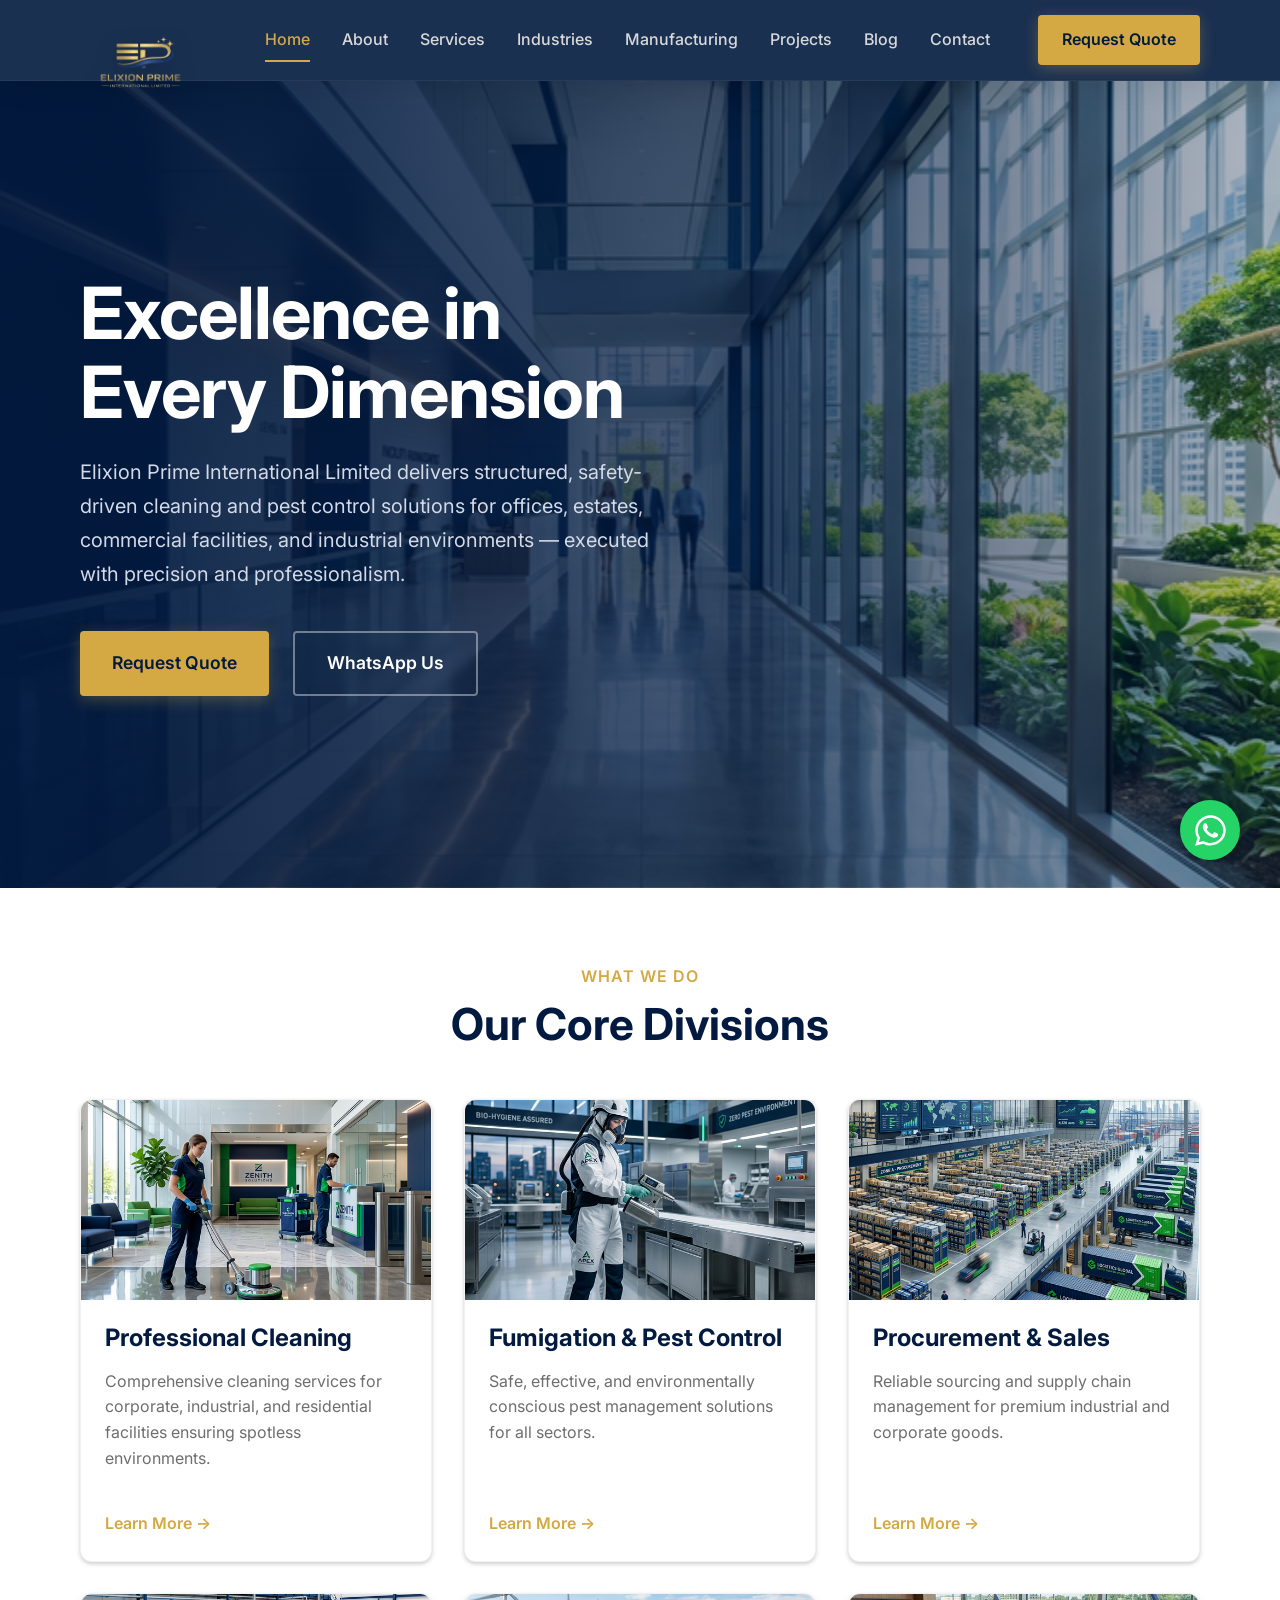
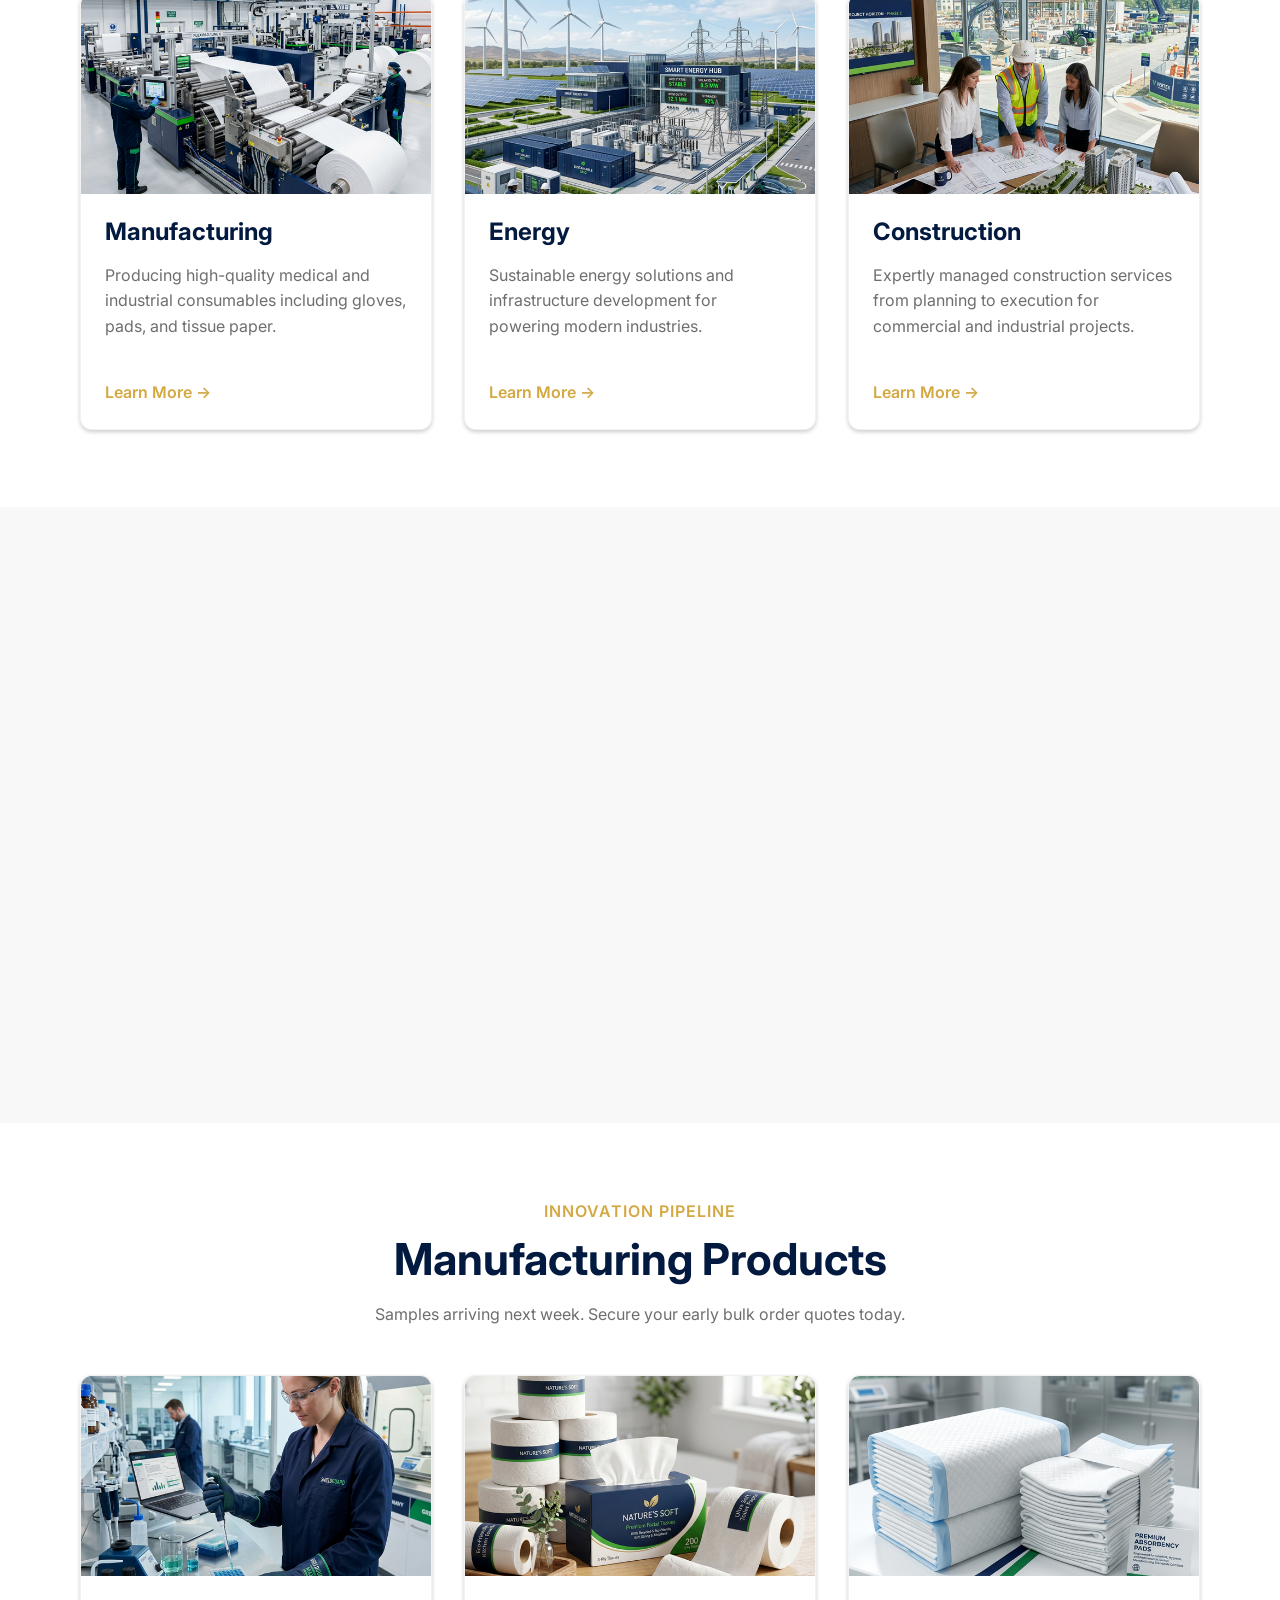
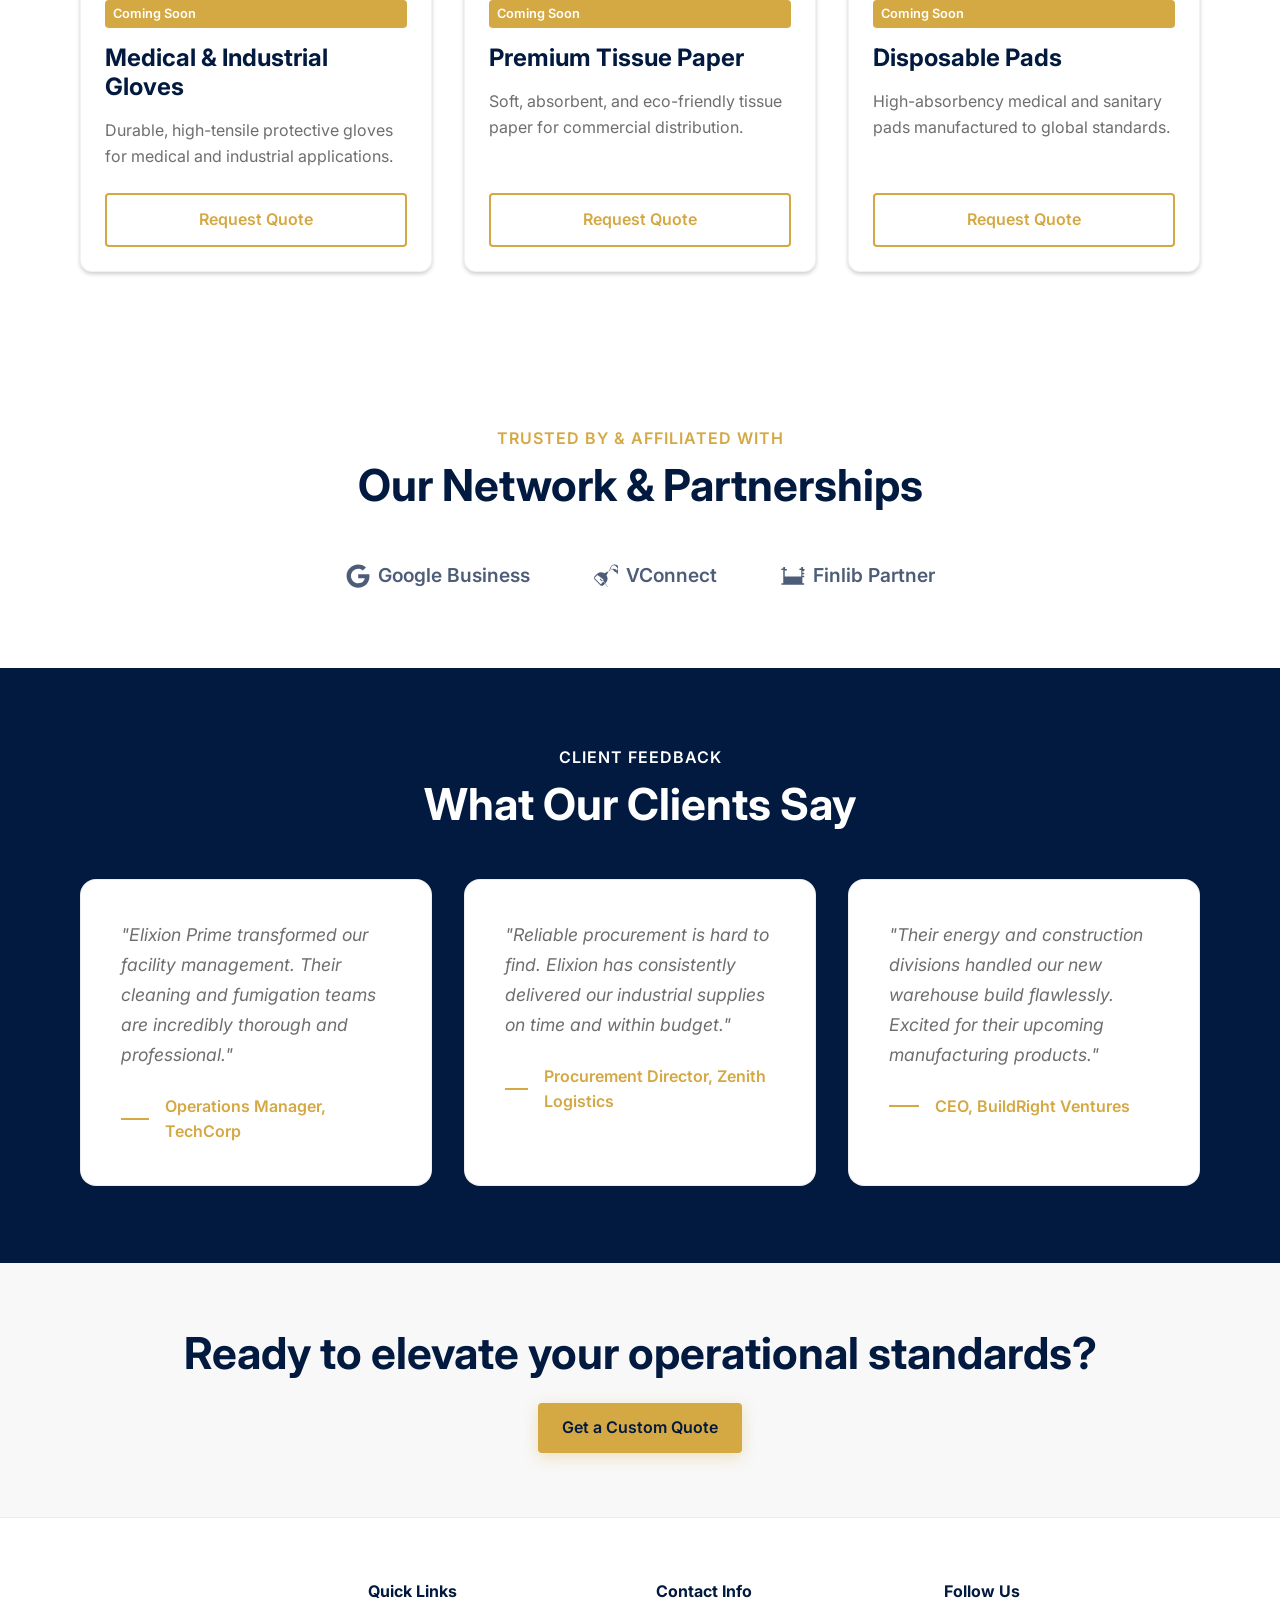
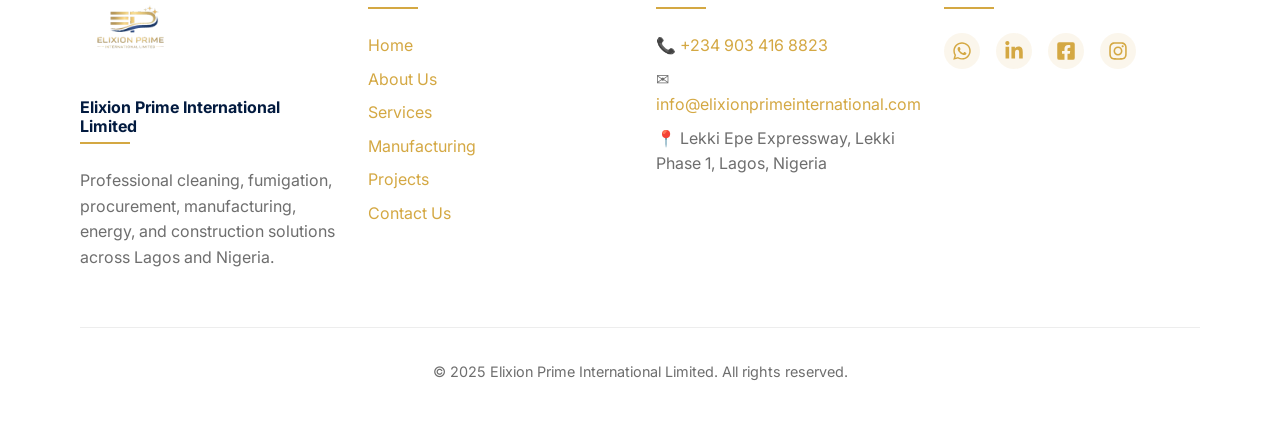
==== index.html @ bcce1fc8 "Add files via upload" ====
<!DOCTYPE html>
<html lang="en">

<head>
  <meta charset="UTF-8">
  <meta name="viewport" content="width=device-width, initial-scale=1.0">
  <title>Elixion Prime International | Cleaning, Procurement & Manufacturing</title>

  <meta name="description"
    content="Elixion Prime provides professional cleaning services, fumigation, procurement, and manufacturing of consumables in Nigeria.">
  <link rel="canonical" href="https://www.elixionprimeinternational.com/">
  <meta property="og:title" content="Elixion Prime International | Cleaning, Procurement & Manufacturing">
  <meta property="og:description"
    content="Elixion Prime provides professional cleaning services, fumigation, procurement, and manufacturing of consumables in Nigeria.">
  <meta property="og:url" content="https://www.elixionprimeinternational.com/">
  <meta property="og:type" content="website">
  <meta property="og:image" content="https://www.elixionprimeinternational.com/logo.png">
  <meta name="twitter:card" content="summary_large_image">
  <meta name="twitter:title" content="Elixion Prime International | Cleaning, Procurement & Manufacturing">
  <meta name="twitter:description"
    content="Elixion Prime provides professional cleaning services, fumigation, procurement, and manufacturing of consumables in Nigeria.">
  <meta name="twitter:image" content="https://www.elixionprimeinternational.com/logo.png">

  <!-- Favicons -->
  <link rel="icon" type="image/png" href="logo.png">
  <link rel="manifest" href="site.webmanifest">

  <!-- Schema Injection -->
  <script src="schema.js" defer></script>

  <link rel="preconnect" href="https://fonts.googleapis.com">
  <link rel="preconnect" href="https://fonts.gstatic.com" crossorigin>
  <link href="https://fonts.googleapis.com/css2?family=Inter:wght@400;500;600;700;800&display=swap" rel="stylesheet">
  <link rel="stylesheet" href="styles.css">
  <link rel="stylesheet" href="components.css">
  
  <!-- Premium Homepage Overrides -->
  <style>
    .hero {
      position: relative;
      background-image: linear-gradient(to right, rgba(2, 26, 63, 0.95) 0%, rgba(2, 26, 63, 0.7) 60%, rgba(2, 26, 63, 0.3) 100%), url('hero-bg.png') !important;
      background-size: cover !important;
      background-position: center !important;
      padding: clamp(8rem, 15vw, 12rem) 0;
      color: var(--color-white) !important;
    }

    .hero-content {
      position: relative;
      z-index: 2;
      max-width: 750px;
    }

    .hero h1 {
      color: var(--color-white) !important;
      font-size: clamp(3rem, 6vw, 4.5rem);
      margin-bottom: 1.5rem;
      letter-spacing: -1px;
      line-height: 1.1;
      text-wrap: balance;
    }

    .hero p {
      font-size: 1.25rem;
      margin-bottom: 2.5rem;
      color: #D3D9E6 !important;
      max-width: 600px;
      line-height: 1.7;
    }

    .hero-btns {
      display: flex;
      gap: 1.5rem;
      flex-wrap: wrap;
    }

    .hero-btns .btn {
      padding: 1rem 2rem;
      font-size: 1.1rem;
    }

    .features-list {
      display: grid;
      grid-template-columns: repeat(auto-fit, minmax(240px, 1fr));
      gap: 2rem;
    }

    .feature-item {
      background: var(--color-white);
      padding: 2.5rem 2rem;
      border-radius: 12px;
      box-shadow: 0 10px 30px rgba(2, 26, 63, 0.05);
      text-align: left;
      position: relative;
      overflow: hidden;
      border: 1px solid rgba(212, 168, 67, 0.1);
      transition: all 0.4s ease;
    }

    .feature-item::before {
      content: '';
      position: absolute;
      top: 0;
      left: 0;
      width: 4px;
      height: 100%;
      background: var(--color-gold);
      transform: scaleY(0);
      transform-origin: bottom;
      transition: transform 0.4s ease;
    }

    .feature-item:hover::before {
      transform: scaleY(1);
      transform-origin: top;
    }

    .feature-icon {
      display: inline-flex;
      align-items: center;
      justify-content: center;
      width: 64px;
      height: 64px;
      border-radius: 16px;
      background: rgba(212, 168, 67, 0.1);
      font-size: 1.75rem;
      color: var(--color-gold);
      margin-bottom: 1.5rem;
    }

    .feature-item h3 {
      font-size: 1.25rem;
      margin-bottom: 0.75rem;
      color: var(--color-primary);
    }
    
    .feature-item p {
      font-size: 0.95rem;
      margin-bottom: 0;
    }

    .testimonials {
      background-color: var(--color-primary) !important;
      color: var(--color-white) !important;
      position: relative;
    }

    .testimonials .section-subtitle,
    .testimonials h2 {
      color: var(--color-white) !important;
    }

    .testimonial-card {
      background: rgba(255, 255, 255, 0.03) !important;
      backdrop-filter: blur(10px);
      padding: 2.5rem;
      border-radius: 16px;
      border: 1px solid rgba(255, 255, 255, 0.08) !important;
      transition: transform 0.4s ease, box-shadow 0.4s ease;
    }

    .testimonial-card:hover {
      transform: translateY(-5px);
      box-shadow: 0 15px 30px rgba(0, 0, 0, 0.2);
      border-color: rgba(212, 168, 67, 0.3) !important;
    }

    .testimonial-text {
      font-size: 1.1rem;
      line-height: 1.7;
      font-style: italic;
      margin-bottom: 1.5rem;
      color: #E0E0E0 !important;
      position: relative;
    }

    .testimonial-author {
      font-weight: 600;
      color: var(--color-gold) !important;
      display: flex;
      align-items: center;
      gap: 1rem;
    }
    
    .testimonial-author::before {
      content: '';
      display: block;
      width: 30px;
      height: 2px;
      background: var(--color-gold);
    }
  </style>
</head>

<body>

  <!-- Header -->
  <header class="header">
    <div class="container nav-container" style="position: relative;">
      <a href="index.html" class="logo"><img src="logo.png" alt="Elixion Prime logo"></a>
      <nav aria-label="Main Navigation">
        
        <ul class="nav-menu">
          <li><a href="index.html" class="nav-link active">Home</a></li>
          <li><a href="about.html" class="nav-link">About</a></li>
          <li class="dropdown">
            <a href="services.html" class="nav-link">Services</a>
            <div class="dropdown-content">
              <a href="cleaning.html">Professional Cleaning</a>
              <a href="fumigation.html">Fumigation & Pest Control</a>
              <a href="services.html">Procurement</a>
              <a href="manufacturing.html">Manufacturing</a>
              <a href="energy.html">Energy</a>
              <a href="construction.html">Construction</a>
            </div>
          </li>
          <li><a href="industries.html" class="nav-link">Industries</a></li>
          <li><a href="manufacturing.html" class="nav-link">Manufacturing</a></li>
          <li><a href="projects.html" class="nav-link">Projects</a></li>
          <li><a href="blog.html" class="nav-link">Blog</a></li>
          <li><a href="contact.html" class="nav-link">Contact</a></li>
          <li><a href="#" onclick="window.open(window.buildWaLink('Hello Elixion Prime, I’d like to request a quote. Service: [Cleaning/Fumigation/Procurement/Manufacturing/Energy/Construction]. Location: [ ].'), '_blank'); return false;" class="btn btn-primary" style="margin-left: 1rem;">Request Quote</a></li>
        </ul>
      </nav>
      <button class="hamburger" aria-expanded="false" aria-label="Toggle navigation">
        &#9776;
      </button>
    </div>
  </header>

  <!-- Hero Section -->
  <section class="hero">
    <div class="container">
      <div class="hero-content">
        <h1>Excellence in Every Dimension</h1>
        <p>Elixion Prime International Limited delivers structured,
          safety-driven cleaning and pest control solutions for offices,
          estates, commercial facilities, and industrial environments — executed with precision and professionalism.
        </p>
        <div class="hero-btns">
          <a href="#"
            onclick="window.open(window.buildWaLink('Hello Elixion Prime, I’d like to request a quote. Service: [Cleaning/Fumigation/Procurement/Manufacturing/Energy/Construction]. Location: [ ].'), '_blank'); return false;"
            class="btn btn-primary">Request Quote</a>
          <a href="https://wa.me/2349034168823" class="btn btn-secondary" target="_blank" rel="noopener">WhatsApp Us</a>
        </div>
      </div>
    </div>
  </section>

  <!-- Our Divisions -->
  <section class="section">
    <div class="container">
      <div class="section-header">
        <span class="section-subtitle">What We Do</span>
        <h2>Our Core Divisions</h2>
      </div>
      <div class="card-grid">
        <a href="cleaning.html" class="card">
          <img src="cleaning-service.png" alt="Cleaning Services" class="card-img" loading="lazy" decoding="async">
          <div class="card-body">
            <h3 class="card-title">Professional Cleaning</h3>
            <p class="card-text">Comprehensive cleaning services for corporate, industrial, and residential facilities
              ensuring spotless environments.</p>
          <span style="display:inline-block; margin-top: 1rem; color: var(--color-gold); font-weight: 600;">Learn More &rarr;</span>
          </div>
        </a>
        <a href="fumigation.html" class="card">
          <img src="fumigation-service.png" alt="Fumigation" class="card-img" loading="lazy" decoding="async">
          <div class="card-body">
            <h3 class="card-title">Fumigation & Pest Control</h3>
            <p class="card-text">Safe, effective, and environmentally conscious pest management solutions for all
              sectors.</p>
          <span style="display:inline-block; margin-top: 1rem; color: var(--color-gold); font-weight: 600;">Learn More &rarr;</span>
          </div>
        </a>
        <a href="services.html" class="card">
          <img src="procurement-service.png" alt="Procurement" class="card-img" loading="lazy" decoding="async">
          <div class="card-body">
            <h3 class="card-title">Procurement & Sales</h3>
            <p class="card-text">Reliable sourcing and supply chain management for premium industrial and corporate
              goods.</p>
          <span style="display:inline-block; margin-top: 1rem; color: var(--color-gold); font-weight: 600;">Learn More &rarr;</span>
          </div>
        </a>
        <a href="manufacturing.html" class="card">
          <img src="manufacturing-service.png" alt="Manufacturing" class="card-img" loading="lazy" decoding="async">
          <div class="card-body">
            <h3 class="card-title">Manufacturing</h3>
            <p class="card-text">Producing high-quality medical and industrial consumables including gloves, pads, and
              tissue paper.</p>
          <span style="display:inline-block; margin-top: 1rem; color: var(--color-gold); font-weight: 600;">Learn More &rarr;</span>
          </div>
        </a>
        <a href="services.html" class="card">
          <img src="energy-service.png" alt="Energy" class="card-img" loading="lazy" decoding="async">
          <div class="card-body">
            <h3 class="card-title">Energy</h3>
            <p class="card-text">Sustainable energy solutions and infrastructure development for powering modern
              industries.</p>
          <span style="display:inline-block; margin-top: 1rem; color: var(--color-gold); font-weight: 600;">Learn More &rarr;</span>
          </div>
        </a>
        <a href="services.html" class="card">
          <img src="construction-service.png" alt="Construction" class="card-img" loading="lazy" decoding="async">
          <div class="card-body">
            <h3 class="card-title">Construction</h3>
            <p class="card-text">Expertly managed construction services from planning to execution for commercial and
              industrial projects.</p>
          <span style="display:inline-block; margin-top: 1rem; color: var(--color-gold); font-weight: 600;">Learn More &rarr;</span>
          </div>
        </a>
      </div>
    </div>
  </section>

  <!-- Why Choose Us -->
  <section class="section" style="background-color: var(--color-off-white);">
    <div class="container">
      <div class="section-header">
        <span class="section-subtitle">The Elixion Advantage</span>
        <h2>Why Choose Us</h2>
      </div>
      <div class="features-list">
        <div class="feature-item">
          <div class="feature-icon">★</div>
          <h3>Uncompromising Quality</h3>
          <p>We adhere to strict international standards across all our services and products.</p>
        </div>
        <div class="feature-item">
          <div class="feature-icon">🛡️</div>
          <h3>Safety First</h3>
          <p>Comprehensive safety protocols for our staff, clients, and the environment.</p>
        </div>
        <div class="feature-item">
          <div class="feature-icon">👨‍🔧</div>
          <h3>Trained Professionals</h3>
          <p>Our team consists of certified experts dedicated to delivering exceptional results.</p>
        </div>
        <div class="feature-item">
          <div class="feature-icon">⏱️</div>
          <h3>Timely Delivery</h3>
          <p>We respect your time. Punctuality is built into our operational DNA.</p>
        </div>
      </div>
    </div>
  </section>

  <!-- Featured Manufacturing Products -->
  <section class="section">
    <div class="container">
      <div class="section-header">
        <span class="section-subtitle">Innovation Pipeline</span>
        <h2>Manufacturing Products</h2>
        <p style="color: var(--color-text-light);">Samples arriving next week. Secure your early bulk order quotes
          today.</p>
      </div>
      <div class="card-grid">
        <div class="card">
          <img src="industrial-gloves.png" alt="Industrial Gloves" class="card-img" loading="lazy" decoding="async">
          <div class="card-body">
            <span class="badge">Coming Soon</span>
            <h3 class="card-title">Medical & Industrial Gloves</h3>
            <p class="card-text">Durable, high-tensile protective gloves for medical and industrial applications.</p>
            <a href="#"
              onclick="window.open(window.buildWaLink('Hello Elixion Prime, I’d like to request a quote. Service: [Cleaning/Fumigation/Procurement/Manufacturing/Energy/Construction]. Location: [ ].'), '_blank'); return false;"
              class="btn btn-outline btn-block">Request Quote</a>
          </div>
        </div>
        <div class="card">
          <img src="tissue-paper.png" alt="Tissue Paper" class="card-img" loading="lazy" decoding="async">
          <div class="card-body">
            <span class="badge">Coming Soon</span>
            <h3 class="card-title">Premium Tissue Paper</h3>
            <p class="card-text">Soft, absorbent, and eco-friendly tissue paper for commercial distribution.</p>
            <a href="#"
              onclick="window.open(window.buildWaLink('Hello Elixion Prime, I’d like to request a quote. Service: [Cleaning/Fumigation/Procurement/Manufacturing/Energy/Construction]. Location: [ ].'), '_blank'); return false;"
              class="btn btn-outline btn-block">Request Quote</a>
          </div>
        </div>
        <div class="card">
          <img src="disposable-pads.png" alt="Disposable Pads" class="card-img" loading="lazy" decoding="async">
          <div class="card-body">
            <span class="badge">Coming Soon</span>
            <h3 class="card-title">Disposable Pads</h3>
            <p class="card-text">High-absorbency medical and sanitary pads manufactured to global standards.</p>
            <a href="#"
              onclick="window.open(window.buildWaLink('Hello Elixion Prime, I’d like to request a quote. Service: [Cleaning/Fumigation/Procurement/Manufacturing/Energy/Construction]. Location: [ ].'), '_blank'); return false;"
              class="btn btn-outline btn-block">Request Quote</a>
          </div>
        </div>
      </div>
    </div>
  </section>

  
  <!-- Trust Badges & Partnerships -->
  <section class="section">
    <div class="container text-center" style="text-align: center;">
      <span class="section-subtitle">Trusted By & Affiliated With</span>
      <h2 style="margin-bottom: 3rem;">Our Network & Partnerships</h2>
      <div style="display: flex; justify-content: center; gap: 4rem; flex-wrap: wrap; align-items: center; opacity: 0.7;">
        <div style="text-align: center; font-weight: 600; font-size: 1.2rem; color: var(--color-navy); display: flex; align-items: center; gap: 0.5rem;">
            <svg width="24" height="24" fill="currentColor" viewBox="0 0 488 512"><path d="M488 261.8C488 403.3 391.1 504 248 504 110.8 504 0 393.2 0 256S110.8 8 248 8c66.8 0 123 24.5 166.3 64.9l-67.5 64.9C258.5 52.6 94.3 116.6 94.3 256c0 86.5 69.1 156.6 153.7 156.6 98.2 0 135-70.4 140.8-106.9H248v-85.3h236.1c2.3 12.7 3.9 24.9 3.9 41.4z"/></svg> Google Business
        </div>
        <div style="text-align: center; font-weight: 600; font-size: 1.2rem; color: var(--color-navy); display: flex; align-items: center; gap: 0.5rem;">
            <svg width="24" height="24" fill="currentColor" viewBox="0 0 576 512"><path d="M549.6 128.9c-20.3-39.7-65.7-56-107.5-38.6L419.6 99.1c-15.3-25.2-13.6-59.5 7.8-82.5 24.5-26.4 66.8-26.9 92-.8L553 50c26 26.6 25 69.4-3.4 94.8-13.7 12.2-14.8 33.4-2.5 47s33.4 14.8 47 2.5c46-41 47.7-110.8 5.7-153.8L566.2 6.8C525.6-32.5 457.5-31.7 418 9.3c-28.7 29.8-37.1 72.1-22.3 108.9L249.2 192.6c-48.4-37.3-118-36-164.8 3.3L15.6 265c-20.8 21-20.8 55 0 76l135.2 135.2c21 20.8 55 20.8 76 0L295.6 409c39.3-46.8 40.6-116.4 3.3-164.8l74.4-146.5c41.8-17.4 87.2-1.1 107.5 38.6 12.8 25.1 43.1 35.1 68.2 22.3s35.1-43.1 22.3-68.2.1-1.5-1.7-1.5zM226.4 390.6l-57.6 57.6c-4.2 4.2-11 4.2-15.2 0l-135.2-135.2c-4.2-4.2-4.2-11 0-15.2l57.6-57.6c4-4.1 10.6-4.4 14.9-.8l134.7 101.4c4.3 3.2 4.8 9.6 1 13.4l-11.2 11.2c-4.2 4.2-11 4.2-15.2 0L158.4 323.5c-4.2-4.2-11-4.2-15.2 0s-4.2 11 0 15.2l41.9 41.9c4.2 4.2 11 4.2 15.2 0l11.2-11.2c3.8-3.8 10-3.3 13.4 1l101.4 134.7c3.7 4.3 3.3 10.9-.9 14.9z"/></svg> VConnect
        </div>
        <div style="text-align: center; font-weight: 600; font-size: 1.2rem; color: var(--color-navy); display: flex; align-items: center; gap: 0.5rem;">
             <svg width="24" height="24" fill="currentColor" viewBox="0 0 512 512"><path d="M496 128v16a8 8 0 0 1-8 8h-32v32h32a8 8 0 0 1 8 8v16a8 8 0 0 1-8 8h-32v32h32a8 8 0 0 1 8 8v16a8 8 0 0 1-8 8h-32v128h32a8 8 0 0 1 8 8v16a8 8 0 0 1-8 8H16a8 8 0 0 1-8-8v-16a8 8 0 0 1 8-8h32V128H16a8 8 0 0 1-8-8v-16a8 8 0 0 1 8-8h32V64h32a8 8 0 0 1 8 8v32h32a8 8 0 0 1 8 8v16a8 8 0 0 1-8 8H80v128h352V128h-32a8 8 0 0 1-8-8v-16a8 8 0 0 1 8-8h32V64h32a8 8 0 0 1 8 8v32h32a8 8 0 0 1 8 8z"/></svg> Finlib Partner
        </div>
      </div>
    </div>
  </section>

  <!-- Testimonials -->
  <section class="section testimonials">
    <div class="container">
      <div class="section-header">
        <span class="section-subtitle">Client Feedback</span>
        <h2>What Our Clients Say</h2>
      </div>
      <div class="card-grid">
        <div class="testimonial-card premium-animate-up premium-delay-1">
          <p class="testimonial-text">"Elixion Prime transformed our facility management. Their cleaning and fumigation
            teams are incredibly thorough and professional."</p>
          <div class="testimonial-author">Operations Manager, TechCorp</div>
        </div>
        <div class="testimonial-card premium-animate-up premium-delay-2">
          <p class="testimonial-text">"Reliable procurement is hard to find. Elixion has consistently delivered our
            industrial supplies on time and within budget."</p>
          <div class="testimonial-author">Procurement Director, Zenith Logistics</div>
        </div>
        <div class="testimonial-card premium-animate-up premium-delay-3">
          <p class="testimonial-text">"Their energy and construction divisions handled our new warehouse build
            flawlessly. Excited for their upcoming manufacturing products."</p>
          <div class="testimonial-author">CEO, BuildRight Ventures</div>
        </div>
      </div>
    </div>
  </section>

  <!-- Final CTA -->
  <section class="cta-banner" style="background-color: var(--color-off-white) !important; color: var(--color-text-main) !important;">
    <div class="container">
      <h2 style="color: var(--color-navy) !important;">Ready to elevate your operational standards?</h2>
      <a href="#"
        onclick="window.open(window.buildWaLink('Hello Elixion Prime, I’d like to request a quote. Service: [Cleaning/Fumigation/Procurement/Manufacturing/Energy/Construction]. Location: [ ].'), '_blank'); return false;"
        class="btn btn-primary">Get a Custom Quote</a>
    </div>
  </section>

  <!-- Footer -->
  <footer class="footer">
    <div class="container">
      <div class="footer-grid">
        <div class="footer-col">
          <a href="index.html" class="footer-logo"><img src="logo.png" alt="Elixion Prime logo"></a>
          <h4>Elixion Prime International Limited</h4>
          <p>Professional cleaning, fumigation, procurement, manufacturing, energy, and construction solutions across
            Lagos and Nigeria.</p>
        </div>
        <div class="footer-col">
          <h4>Quick Links</h4>
          <ul>
            <li><a href="index.html">Home</a></li>
            <li><a href="about.html">About Us</a></li>
            <li><a href="services.html">Services</a></li>
            <li><a href="manufacturing.html">Manufacturing</a></li>
            <li><a href="projects.html">Projects</a></li>
            <li><a href="contact.html">Contact Us</a></li>
          </ul>
        </div>
        <div class="footer-col">
          <h4>Contact Info</h4>
          <ul>
            <li>&#128222; <a href="tel:+2349034168823">+234 903 416 8823</a></li>
            <li>&#9993; <a href="mailto:info@elixionprimeinternational.com">info@elixionprimeinternational.com</a></li>
            <li>&#128205; Lekki Epe Expressway, Lekki Phase 1, Lagos, Nigeria</li>
          </ul>
        </div>
        <div class="footer-col">
          <h4>Follow Us</h4>
          <div style="display: flex; gap: 1rem; margin-top: 0.5rem; flex-wrap: wrap;">
            <a href="https://wa.me/2349034168823" target="_blank" rel="noopener" aria-label="WhatsApp" style="display:flex; align-items:center; justify-content:center; width:36px; height:36px; border-radius:50%; background:rgba(212,168,67,0.1); color:var(--color-gold); transition:all 0.3s ease;">
                <svg width="20" height="20" fill="currentColor" viewBox="0 0 448 512"><path d="M380.9 97.1C339 55.1 283.2 32 223.9 32c-122.4 0-222 99.6-222 222 0 39.1 10.2 77.3 29.6 111L0 480l117.7-30.9c32.4 17.7 68.9 27 106.1 27h.1c122.3 0 224.1-99.6 224.1-222 0-59.3-25.2-115-67.1-157.1zm-157 341.6c-33.2 0-65.7-8.9-94-25.7l-6.7-4-69.8 18.3L72 359.2l-4.4-7c-18.5-29.4-28.2-63.3-28.2-98.2 0-101.7 82.8-184.5 184.6-184.5 49.3 0 95.6 19.2 130.4 54.1 34.8 34.9 56.2 81.2 56.1 130.5 0 101.8-84.9 184.6-186.6 184.6zm101.2-138.2c-5.5-2.8-32.8-16.2-37.9-18-5.1-1.9-8.8-2.8-12.5 2.8-3.7 5.6-14.3 18-17.6 21.8-3.2 3.7-6.5 4.2-12 1.4-32.6-16.3-54-29.1-75.5-66-5.7-9.8 5.7-9.1 16.3-30.3 1.8-3.7.9-6.9-.5-9.7-1.4-2.8-12.5-30.1-17.1-41.2-4.5-10.8-9.1-9.3-12.5-9.5-3.2-.2-6.9-.2-10.6-.2-3.7 0-9.7 1.4-14.8 6.9-5.1 5.6-19.4 19-19.4 46.3 0 27.3 19.9 53.7 22.6 57.4 2.8 3.7 39.1 59.7 94.8 83.8 35.2 15.2 49 16.5 66.6 13.9 10.7-1.6 32.8-13.4 37.4-26.4 4.6-13 4.6-24.1 3.2-26.4-1.3-2.5-5-3.9-10.5-6.6z"/></svg>
            </a>
            <a href="https://linkedin.com/company/elixionprime" target="_blank" rel="noopener" aria-label="LinkedIn" style="display:flex; align-items:center; justify-content:center; width:36px; height:36px; border-radius:50%; background:rgba(212,168,67,0.1); color:var(--color-gold); transition:all 0.3s ease;">
                <svg width="20" height="20" fill="currentColor" viewBox="0 0 448 512"><path d="M100.28 448H7.4V148.9h92.88zM53.79 108.1C24.09 108.1 0 83.5 0 53.8a53.79 53.79 0 0 1 107.58 0c0 29.7-24.1 54.3-53.79 54.3zM447.9 448h-92.68V302.4c0-34.7-.7-79.2-48.29-79.2-48.29 0-55.69 37.7-55.69 76.7V448h-92.78V148.9h89.08v40.8h1.3c12.4-23.5 42.69-48.3 87.88-48.3 94 0 111.28 61.9 111.28 142.3V448z"/></svg>
            </a>
            <a href="https://facebook.com/elixionprime" target="_blank" rel="noopener" aria-label="Facebook" style="display:flex; align-items:center; justify-content:center; width:36px; height:36px; border-radius:50%; background:rgba(212,168,67,0.1); color:var(--color-gold); transition:all 0.3s ease;">
                <svg width="20" height="20" fill="currentColor" viewBox="0 0 448 512"><path d="M400 32H48A48 48 0 0 0 0 80v352a48 48 0 0 0 48 48h137.25V327.69h-63V256h63v-54.64c0-62.15 37-96.48 93.67-96.48 27.14 0 55.52 4.84 55.52 4.84v61h-31.28c-30.8 0-40.41 19.12-40.41 38.73V256h68.78l-11 71.69h-57.78V480H400a48 48 0 0 0 48-48V80a48 48 0 0 0-48-48z"/></svg>
            </a>
            <a href="https://instagram.com/elixionprime" target="_blank" rel="noopener" aria-label="Instagram" style="display:flex; align-items:center; justify-content:center; width:36px; height:36px; border-radius:50%; background:rgba(212,168,67,0.1); color:var(--color-gold); transition:all 0.3s ease;">
                <svg width="20" height="20" fill="currentColor" viewBox="0 0 448 512"><path d="M224.1 141c-63.6 0-114.9 51.3-114.9 114.9s51.3 114.9 114.9 114.9S339 319.5 339 255.9 287.7 141 224.1 141zm0 189.6c-41.1 0-74.7-33.5-74.7-74.7s33.5-74.7 74.7-74.7 74.7 33.5 74.7 74.7-33.6 74.7-74.7 74.7zm146.4-194.3c0 14.9-12 26.8-26.8 26.8-14.9 0-26.8-12-26.8-26.8s12-26.8 26.8-26.8 26.8 12 26.8 26.8zm76.1 27.2c-1.7-35.9-9.9-67.7-36.2-93.9-26.2-26.2-58-34.4-93.9-36.2-37-2.1-147.9-2.1-184.9 0-35.8 1.7-67.6 9.9-93.9 36.1s-34.4 58-36.2 93.9c-2.1 37-2.1 147.9 0 184.9 1.7 35.9 9.9 67.7 36.2 93.9s58 34.4 93.9 36.2c37 2.1 147.9 2.1 184.9 0 35.9-1.7 67.7-9.9 93.9-36.2 26.2-26.2 34.4-58 36.2-93.9 2.1-37 2.1-147.8 0-184.8zM398.8 388c-7.8 19.6-22.9 34.7-42.6 42.6-29.5 11.7-99.5 9-132.1 9s-102.7 2.6-132.1-9c-19.6-7.8-34.7-22.9-42.6-42.6-11.7-29.5-9-99.5-9-132.1s-2.6-102.7 9-132.1c7.8-19.6 22.9-34.7 42.6-42.6 29.5-11.7 99.5-9 132.1-9s102.7-2.6 132.1 9c19.6 7.8 34.7 22.9 42.6 42.6 11.7 29.5 9 99.5 9 132.1s2.7 102.7-9 132.1z"/></svg>
            </a>
          </div>
        </div>
      </div>
      <div class="footer-bottom">
        <p>&copy; 2025 Elixion Prime International Limited. All rights reserved.</p>
      </div>
    </div>
  </footer>

  <!-- WhatsApp Float -->
  <a href="https://wa.me/2349034168823" class="whatsapp-float" aria-label="Chat with Elixion on WhatsApp"
    target="_blank" rel="noopener">
    <svg xmlns="http://www.w3.org/2000/svg"
      viewBox="0 0 448 512"><!--!Font Awesome Free 6.x.x by @fontawesome - https://fontawesome.com License - https://fontawesome.com/license/free Copyright 2024 Fonticons, Inc.-->
      <path
        d="M380.9 97.1C339 55.1 283.2 32 223.9 32c-122.4 0-222 99.6-222 222 0 39.1 10.2 77.3 29.6 111L0 480l117.7-30.9c32.4 17.7 68.9 27 106.1 27h.1c122.3 0 224.1-99.6 224.1-222 0-59.3-25.2-115-67.1-157.1zm-157 341.6c-33.2 0-65.7-8.9-94-25.7l-6.7-4-69.8 18.3L72 359.2l-4.4-7c-18.5-29.4-28.2-63.3-28.2-98.2 0-101.7 82.8-184.5 184.6-184.5 49.3 0 95.6 19.2 130.4 54.1 34.8 34.9 56.2 81.2 56.1 130.5 0 101.8-84.9 184.6-186.6 184.6zm101.2-138.2c-5.5-2.8-32.8-16.2-37.9-18-5.1-1.9-8.8-2.8-12.5 2.8-3.7 5.6-14.3 18-17.6 21.8-3.2 3.7-6.5 4.2-12 1.4-32.6-16.3-54-29.1-75.5-66-5.7-9.8 5.7-9.1 16.3-30.3 1.8-3.7.9-6.9-.5-9.7-1.4-2.8-12.5-30.1-17.1-41.2-4.5-10.8-9.1-9.3-12.5-9.5-3.2-.2-6.9-.2-10.6-.2-3.7 0-9.7 1.4-14.8 6.9-5.1 5.6-19.4 19-19.4 46.3 0 27.3 19.9 53.7 22.6 57.4 2.8 3.7 39.1 59.7 94.8 83.8 35.2 15.2 49 16.5 66.6 13.9 10.7-1.6 32.8-13.4 37.4-26.4 4.6-13 4.6-24.1 3.2-26.4-1.3-2.5-5-3.9-10.5-6.6z" />
    </svg>
  </a>

  <script type="module" src="whatsapp.js" defer></script>
  <script src="main.js" defer></script>
  
  <!-- Premium Enhancements & Animations -->
  <style>
    /* 
    1. Premium Header Layout & Breakout Logo Positioning 
    */
    .header {
        background: rgba(2, 26, 63, 0.9) !important;
        backdrop-filter: blur(12px);
        -webkit-backdrop-filter: blur(12px);
        border-bottom: 1px solid rgba(255, 255, 255, 0.05);
        box-shadow: 0 4px 30px rgba(0, 0, 0, 0.1);
        position: sticky;
        top: 0;
        z-index: 1000;
    }

    .logo {
        position: relative;
        display: flex;
        align-items: center;
        height: 80px; /* matches nav-container */
        width: 140px; /* space strictly for logo */
    }

    .logo img {
        position: absolute;
        top: 20px; /* Push slightly down so it overlaps creatively below the 80px header */
        height: 120px !important;
        transition: transform 0.4s cubic-bezier(0.175, 0.885, 0.32, 1.275), filter 0.3s !important;
        transform-origin: top left;
        filter: drop-shadow(0 4px 10px rgba(0,0,0,0.3));
        z-index: 1001; /* Stay above hero */
    }

    /* Small screens: tone down logo overlap */
    @media (max-width: 768px) {
        .logo img {
            height: 80px !important;
            top: 50%;
            transform: translateY(-50%) !important;
        }
    }

    .footer-logo img {
        height: 100px !important;
        transition: transform 0.4s cubic-bezier(0.175, 0.885, 0.32, 1.275) !important;
        transform-origin: center center;
    }

        .logo img {
        /* Premium Background Hover Mechanics */
        border-radius: 100px;
        padding: 0;
        transition: transform 0.4s cubic-bezier(0.175, 0.885, 0.32, 1.275), filter 0.3s, background-color 0.4s, padding 0.4s !important;
    }

    .logo img:hover {
        transform: scale(1.05) !important;
        background-color: #ffffff;
        padding: 10px;
        box-shadow: 0 8px 25px rgba(0,0,0,0.15);
    }
    
    .footer-logo img:hover {
        transform: scale(1.05) !important;
    }

    /* 2. Advanced Button "Shine" Animation */
    .btn-primary {
        background: var(--color-gold) !important;
        color: var(--color-primary) !important;
        position: relative;
        overflow: hidden;
        z-index: 1;
        transform-style: preserve-3d;
        border: none;
        box-shadow: 0 4px 15px rgba(212, 168, 67, 0.3);
    }

    .btn-primary:hover {
        transform: translateY(-2px);
        box-shadow: 0 8px 25px rgba(212, 168, 67, 0.4);
    }

    .btn-primary::after {
        content: '';
        position: absolute;
        top: 0;
        left: -100%;
        width: 50%;
        height: 100%;
        background: linear-gradient(to right, rgba(255, 255, 255, 0) 0%, rgba(255, 255, 255, 0.5) 50%, rgba(255, 255, 255, 0) 100%);
        transform: skewX(-25deg);
        animation: shine 4s infinite;
        z-index: -1;
    }

    .hero .btn-secondary {
        border-color: rgba(255,255,255,0.4) !important;
        color: #fff !important;
        backdrop-filter: blur(4px);
    }
    
    .hero .btn-secondary:hover {
        background: #fff !important;
        color: var(--color-primary) !important;
    }

    @keyframes shine {
        0% { left: -100%; }
        20% { left: 200%; }
        100% { left: 200%; }
    }

    /* 3. Advanced Card 3D Hover & Micro-interactions */
    .card {
        transition: transform 0.5s cubic-bezier(0.175, 0.885, 0.32, 1.275), box-shadow 0.5s ease;
        will-change: transform;
        border: 1px solid rgba(0,0,0,0.05);
        border-radius: 12px;
        overflow: hidden;
    }
    
    .card .card-img {
        transition: transform 0.6s ease;
    }

    .card:hover {
        transform: translateY(-10px);
        box-shadow: 0 20px 40px rgba(2, 26, 63, 0.08), 0 5px 15px rgba(2, 26, 63, 0.05);
        border-color: rgba(212, 168, 67, 0.3);
    }
    
    .card:hover .card-img {
        transform: scale(1.05);
    }

    /* 4. Scroll Animations */
    .premium-animate-up {
        opacity: 0;
        transform: translateY(40px);
        transition: opacity 0.8s cubic-bezier(0.25, 0.46, 0.45, 0.94),
            transform 0.8s cubic-bezier(0.25, 0.46, 0.45, 0.94);
        will-change: opacity, transform;
    }

    .premium-animate-up.is-visible {
        opacity: 1;
        transform: translateY(0);
    }

    .premium-delay-1 { transition-delay: 0.1s; }
    .premium-delay-2 { transition-delay: 0.2s; }
    .premium-delay-3 { transition-delay: 0.3s; }
    .premium-delay-4 { transition-delay: 0.4s; }

    html {
        scroll-behavior: smooth;
    }
    
    .card-img {
        background: var(--color-off-white);
    }
  </style>

  <script>
    document.addEventListener("DOMContentLoaded", () => {
        // Setup Elements for Animation
        const targets = document.querySelectorAll('.section-subtitle, h2, .card, .feature-item, .testimonial-card');

        targets.forEach((el, index) => {
            el.classList.add('premium-animate-up');
            // Staggered delay logic
            if (el.parentElement && (el.parentElement.classList.contains('card-grid') || el.parentElement.classList.contains('features-list'))) {
                const siblingIndex = Array.from(el.parentElement.children).indexOf(el);
                const delayClass = 'premium-delay-' + ((siblingIndex % 4) + 1);
                el.classList.add(delayClass);
            }
        });

        const observerOptions = {
            root: null,
            rootMargin: '0px 0px -10% 0px',
            threshold: 0.1
        };

        const observer = new IntersectionObserver((entries, observer) => {
            entries.forEach(entry => {
                if (entry.isIntersecting) {
                    entry.target.classList.add('is-visible');
                    observer.unobserve(entry.target);
                }
            });
        }, observerOptions);

        document.querySelectorAll('.premium-animate-up').forEach(el => {
            const rect = el.getBoundingClientRect();
            if (rect.top < window.innerHeight) {
                setTimeout(() => { el.classList.add('is-visible'); }, 50);
            } else {
                observer.observe(el);
            }
        });
    });
  </script>
</body>

</html>
---- styles.css ----
/* Base and Reset */
:root {
  /* Brand Color Tokens */
  --color-primary: #021A3F;
  --color-gold: #D4A843;
  --color-gold-dark: #B88A2E;
  --color-gold-light: #F3D37A;
  --color-silver-light: #D9D9D9;
  --color-silver-medium: #A6A6A6;
  --color-silver-dark: #6E6E6E;
  --color-star: #FFD966;

  /* Legacy variable mappings (to reduce changes needed in components) */
  --color-navy: var(--color-primary);
  --color-navy-light: #032454; /* Slightly lighter navy for contrast areas */
  --color-white: #FFFFFF;
  --color-off-white: #F8F8F8;
  --color-green: var(--color-gold);
  --color-green-dark: var(--color-gold-dark);
  --color-text-main: var(--color-primary);
  --color-text-light: var(--color-silver-dark);
  --color-border: rgba(166, 166, 166, 0.2);

  --font-primary: 'Inter', sans-serif;

  --shadow-sm: 0 2px 4px rgba(0, 0, 0, 0.2);
  --shadow-md: 0 4px 8px rgba(0, 0, 0, 0.3);
  --shadow-lg: 0 8px 16px rgba(0, 0, 0, 0.4);

  --transition: all 0.3s ease;

  --container-width: 1120px;
}

* {
  margin: 0;
  padding: 0;
  box-sizing: border-box;
}

*:focus-visible {
  outline: 2px solid var(--color-star);
  outline-offset: 2px;
}

body {
  font-family: var(--font-primary);
  color: var(--color-text-main);
  background-color: var(--color-white);
  line-height: 1.6;
}

a {
  text-decoration: none;
  color: var(--color-gold);
  transition: var(--transition);
}

a:hover {
  color: var(--color-star);
}

ul {
  list-style: none;
}

img {
  max-width: 100%;
  height: auto;
  display: block;
}

/* Typography */
h1,
h2,
h3,
h4,
h5,
h6 {
  color: var(--color-primary);
  font-weight: 700;
  line-height: 1.2;
}

h1 {
  font-size: clamp(2.5rem, 5vw, 3.5rem);
  margin-bottom: 1rem;
}

h2 {
  font-size: clamp(2rem, 4vw, 2.75rem);
  margin-bottom: 1rem;
}

h3 {
  font-size: clamp(1.25rem, 3vw, 1.5rem);
  margin-bottom: 0.75rem;
}

p {
  color: var(--color-text-light);
  margin-bottom: 1rem;
}

/* Layout Grid */
.container {
  width: min(var(--container-width), 92%);
  margin: 0 auto;
}

.section {
  padding-block: clamp(3rem, 6vw, 5rem);
}

/* Header */
.header {
  background-color: var(--color-primary);
  box-shadow: 0 1px 0 var(--color-border);
  position: sticky;
  top: 0;
  width: 100%;
  z-index: 1000;
}

.nav-container {
  display: flex;
  justify-content: space-between;
  align-items: center;
  height: 80px;
}

.logo {
  font-size: 1.5rem;
  font-weight: 800;
  color: var(--color-silver-light);
  display: flex;
  align-items: center;
  gap: 0.5rem;
}

.logo img {
  height: 60px;
  width: auto;
  object-fit: contain;
}

.logo span {
  color: var(--color-gold);
}

.footer-logo {
  display: inline-flex;
  align-items: center;
  margin-bottom: 1rem;
}

.footer-logo img {
  height: 60px;
  width: auto;
  object-fit: contain;
}

.nav-menu {
  display: flex;
  gap: 2rem;
  align-items: center;
}

.nav-link {
  font-weight: 500;
  color: var(--color-silver-light);
  position: relative;
  padding: 0.5rem 0;
  min-height: 44px;
  /* Touch target */
  display: flex;
  align-items: center;
}

.nav-link::after {
  content: '';
  position: absolute;
  width: 0;
  height: 2px;
  bottom: 0;
  left: 0;
  background-color: var(--color-gold);
  transition: var(--transition);
}

.nav-link:hover::after,
.nav-link.active::after {
  width: 100%;
}

.nav-link:hover,
.nav-link.active {
  color: var(--color-gold);
}

.hamburger {
  display: none;
  cursor: pointer;
  background: none;
  border: none;
  font-size: 1.5rem;
  color: var(--color-silver-light);
}

/* Footer */
.footer {
  background-color: var(--color-white);
  border-top: 1px solid var(--color-border);
  color: var(--color-text-light);
  padding: 4rem 0 2rem;
}

.footer-grid {
  display: grid;
  grid-template-columns: repeat(auto-fit, minmax(250px, 1fr));
  gap: 2rem;
  margin-bottom: 3rem;
}

.footer-col h4 {
  color: var(--color-primary);
  margin-bottom: 1.5rem;
  position: relative;
  padding-bottom: 0.5rem;
}

.footer-col h4::after {
  content: '';
  position: absolute;
  left: 0;
  bottom: 0;
  width: 50px;
  height: 2px;
  background-color: var(--color-gold);
}

.footer-col p,
.footer-col li {
  color: var(--color-text-light);
  margin-bottom: 0.5rem;
}

.footer-col a:hover {
  color: var(--color-green);
}

.footer-bottom {
  text-align: center;
  padding-top: 2rem;
  border-top: 1px solid var(--color-border);
  color: var(--color-text-light);
  font-size: 0.9rem;
}

/* Responsive */
@media (max-width: 992px) {
  .nav-menu {
    position: fixed;
    top: 80px;
    left: -100%;
    width: 100%;
    height: calc(100vh - 80px);
    background-color: var(--color-primary);
    flex-direction: column;
    align-items: center;
    padding-top: 2rem;
    transition: var(--transition);
    box-shadow: var(--shadow-md);
  }

  .nav-menu.active {
    left: 0;
  }

  .hamburger {
    display: block;
    min-height: 44px;
    /* Touch target */
    min-width: 44px;
  }
}

@media (max-width: 768px) {
  /* Headings handled via clamp now */
}
---- components.css ----
/* Buttons */
.btn {
    display: inline-flex;
    align-items: center;
    justify-content: center;
    min-height: 44px;
    padding: 0.75rem 1.5rem;
    border-radius: 4px;
    font-weight: 600;
    text-align: center;
    cursor: pointer;
    border: none;
    transition: var(--transition);
}

.btn-primary {
    background-color: var(--color-green);
    color: var(--color-white);
}

.btn-primary:hover {
    background-color: var(--color-green-dark);
    transform: translateY(-2px);
    box-shadow: var(--shadow-md);
}

.btn-secondary {
    background-color: transparent;
    color: var(--color-navy);
    border: 2px solid var(--color-navy);
}

.btn-secondary:hover {
    background-color: var(--color-navy);
    color: var(--color-white);
}

.btn-outline {
    background-color: transparent;
    color: var(--color-green);
    border: 2px solid var(--color-green);
}

.btn-outline:hover {
    background-color: var(--color-green);
    color: var(--color-white);
}

.btn-block {
    display: block;
    width: 100%;
}

/* Cards */
.card-grid {
    display: grid;
    grid-template-columns: repeat(auto-fit, minmax(min(100%, 300px), 1fr));
    gap: 2rem;
}

.card {
    background-color: var(--color-white);
    border-radius: 8px;
    overflow: hidden;
    box-shadow: var(--shadow-sm);
    transition: var(--transition);
    height: 100%;
    display: flex;
    flex-direction: column;
}

.card:hover {
    transform: translateY(-5px);
    box-shadow: var(--shadow-lg);
}

.card-img {
    height: 200px;
    width: 100%;
    object-fit: cover;
}

.card-body {
    padding: 1.5rem;
    flex-grow: 1;
    display: flex;
    flex-direction: column;
}

.card-title {
    margin-bottom: 1rem;
}

.card-text {
    color: var(--color-text-light);
    margin-bottom: 1.5rem;
    flex-grow: 1;
}

/* Section Title */
.section-header {
    text-align: center;
    margin-bottom: 3rem;
    max-width: 800px;
    margin-left: auto;
    margin-right: auto;
}

.section-subtitle {
    color: var(--color-green);
    font-weight: 600;
    text-transform: uppercase;
    letter-spacing: 1px;
    margin-bottom: 0.5rem;
    display: block;
}

/* CTA Banner */
.cta-banner {
    background-color: var(--color-off-white);
    color: var(--color-text-main);
    padding: 4rem 0;
    text-align: center;
}

.cta-banner h2 {
    color: var(--color-navy);
    margin-bottom: 1.5rem;
}

/* Floating WhatsApp Button */
.whatsapp-float {
    position: fixed;
    width: 60px;
    height: 60px;
    bottom: 40px;
    right: 40px;
    background-color: #25d366;
    color: #FFF;
    border-radius: 50px;
    text-align: center;
    font-size: 30px;
    box-shadow: var(--shadow-md);
    z-index: 100;
    display: flex;
    align-items: center;
    justify-content: center;
    transition: var(--transition);
}

.whatsapp-float:hover {
    transform: scale(1.1);
    background-color: #128C7E;
}

.whatsapp-float svg {
    width: 35px;
    height: 35px;
    fill: currentColor;
}

/* Badges */
.badge {
    display: inline-block;
    padding: 0.25rem 0.5rem;
    background-color: var(--color-green);
    color: var(--color-white);
    border-radius: 4px;
    font-size: 0.8rem;
    font-weight: 600;
    margin-bottom: 1rem;
}

/* Forms */
.form-group {
    margin-bottom: 1.5rem;
}

.form-label {
    display: block;
    margin-bottom: 0.5rem;
    font-weight: 500;
}

.form-control {
    width: 100%;
    padding: 0.75rem 1rem;
    border: 1px solid var(--color-border);
    border-radius: 4px;
    font-family: inherit;
    font-size: 1rem;
    transition: var(--transition);
}

.form-control:focus {
    outline: none;
    border-color: var(--color-green);
    box-shadow: 0 0 0 3px rgba(0, 191, 166, 0.1);
}

textarea.form-control {
    resize: vertical;
    min-height: 120px;
}

/* Page Hero */
.page-hero {
    background-color: var(--color-off-white);
    color: var(--color-text-main);
    padding: clamp(4rem, 8vw, 6rem) 0 clamp(2rem, 5vw, 4rem);
    text-align: center;
}

.page-hero h1 {
    color: var(--color-navy);
    margin-bottom: 1rem;
}

/* Accordion */
.accordion {
    border: 1px solid var(--color-border);
    border-radius: 8px;
    overflow: hidden;
    margin-bottom: 2rem;
}

.accordion-item {
    border-bottom: 1px solid var(--color-border);
}

.accordion-item:last-child {
    border-bottom: none;
}

.accordion-btn {
    width: 100%;
    text-align: left;
    padding: 1.5rem;
    background-color: var(--color-white);
    border: none;
    font-size: 1.1rem;
    font-weight: 600;
    color: var(--color-navy);
    cursor: pointer;
    display: flex;
    justify-content: space-between;
    align-items: center;
    transition: var(--transition);
}

.accordion-btn:hover {
    background-color: var(--color-off-white);
}

.accordion-btn.active {
    background-color: var(--color-off-white);
}

.accordion-btn::after {
    content: '+';
    font-size: 1.5rem;
    color: var(--color-green);
    transition: var(--transition);
}

.accordion-btn.active::after {
    content: '-';
    transform: rotate(180deg);
}

.accordion-content {
    background-color: var(--color-off-white);
    max-height: 0;
    overflow: hidden;
    transition: max-height 0.3s ease-out;
}

.accordion-body {
    padding: 0 1.5rem 1.5rem;
    color: var(--color-text-light);
}

/* Timeline Process */
.process-timeline {
    position: relative;
    max-width: 800px;
    margin: 3rem auto;
}

.process-timeline::before {
    content: '';
    position: absolute;
    top: 0;
    bottom: 0;
    left: 20px;
    width: 2px;
    background-color: var(--color-green);
}

.timeline-step {
    position: relative;
    padding-left: 60px;
    margin-bottom: 2.5rem;
}

.timeline-step:last-child {
    margin-bottom: 0;
}

.step-marker {
    position: absolute;
    left: 0;
    top: 5px;
    width: 42px;
    height: 42px;
    background-color: var(--color-navy);
    color: var(--color-white);
    border-radius: 50%;
    display: flex;
    align-items: center;
    justify-content: center;
    font-weight: bold;
    border: 4px solid var(--color-white);
    box-shadow: var(--shadow-sm);
    z-index: 1;
}

.timeline-step h3 {
    margin-bottom: 0.5rem;
}

/* Step Cards Flow */
.steps-grid {
    display: grid;
    grid-template-columns: repeat(auto-fit, minmax(200px, 1fr));
    gap: 2rem;
    position: relative;
}

.step-card {
    background: var(--color-white);
    padding: 2rem;
    border-radius: 8px;
    box-shadow: var(--shadow-sm);
    text-align: center;
    position: relative;
    z-index: 2;
    border-top: 4px solid var(--color-green);
}

.step-number {
    display: inline-block;
    width: 40px;
    height: 40px;
    line-height: 40px;
    background-color: rgba(0, 191, 166, 0.1);
    color: var(--color-green);
    border-radius: 50%;
    font-weight: bold;
    font-size: 1.2rem;
    margin-bottom: 1rem;
}

/* Form Container */
.form-container {
    background-color: var(--color-white);
    padding: 3rem;
    border-radius: 8px;
    box-shadow: var(--shadow-md);
    max-width: 800px;
    margin: 0 auto;
}

/* Grid 12 (Industries) */
.grid-12 {
    display: grid;
    grid-template-columns: repeat(auto-fit, minmax(min(100%, 280px), 1fr));
    gap: 2rem;
}

.industry-card {
    background-color: var(--color-white);
    padding: 2.5rem 2rem;
    border-radius: 8px;
    box-shadow: var(--shadow-sm);
    text-align: center;
    transition: var(--transition);
    border: 1px solid var(--color-border);
    display: flex;
    flex-direction: column;
    justify-content: center;
    align-items: center;
}

.industry-card:hover {
    transform: translateY(-5px);
    box-shadow: var(--shadow-md);
    border-color: var(--color-green);
}

.industry-icon {
    font-size: 3rem;
    color: var(--color-green);
    margin-bottom: 1.5rem;
}

/* Case Highlight Cards */
.cases-grid {
    display: grid;
    grid-template-columns: repeat(auto-fit, minmax(300px, 1fr));
    gap: 2rem;
}

.case-card {
    background-color: var(--color-white);
    border-radius: 8px;
    box-shadow: var(--shadow-md);
    overflow: hidden;
    position: relative;
    border-top: 4px solid var(--color-navy);
}

.case-body {
    padding: 2rem;
}

.case-challenge {
    margin-bottom: 1.5rem;
    padding-bottom: 1.5rem;
    border-bottom: 1px dashed var(--color-border);
}

.case-solution {
    margin-bottom: 1.5rem;
}

.case-outcome {
    font-weight: 600;
    color: var(--color-green);
}

.case-tag {
    display: inline-block;
    padding: 0.25rem 0.75rem;
    background-color: var(--color-navy-light);
    color: var(--color-white);
    font-size: 0.8rem;
    border-radius: 20px;
    margin-bottom: 1rem;
}

/* Manufacturing Badges */
.badge-soon {
    display: inline-block;
    padding: 0.5rem 1rem;
    background-color: #FFF3CD;
    color: #856404;
    border-radius: 20px;
    font-weight: 600;
    font-size: 0.9rem;
    border: 1px solid #FFEEBA;
    margin-bottom: 1rem;
}

/* Product Blocks */
.product-block {
    display: grid;
    grid-template-columns: 1fr 1.5fr;
    gap: 3rem;
    align-items: center;
    background-color: var(--color-white);
    border-radius: 8px;
    box-shadow: var(--shadow-md);
    padding: 3rem;
    margin-bottom: 3rem;
}

@media (max-width: 992px) {
    .product-block {
        grid-template-columns: 1fr;
        padding: 2rem;
    }
}

.product-img-wrapper {
    background-color: var(--color-off-white);
    border-radius: 8px;
    padding: 2rem;
    text-align: center;
}

.product-details h3 {
    margin-bottom: 0.5rem;
}

.product-features {
    list-style: none;
    padding: 0;
    margin: 1.5rem 0;
}

.product-features li {
    margin-bottom: 0.5rem;
    position: relative;
    padding-left: 1.5rem;
}

.product-features li::before {
    content: '\2022';
    color: var(--color-green);
    font-size: 1.5rem;
    position: absolute;
    left: 0;
    top: -4px;
}

/* Checkboxes & Form Layout Specific */
.checkbox-group {
    display: flex;
    flex-wrap: wrap;
    gap: 1.5rem;
    margin-top: 0.5rem;
}

.checkbox-label {
    display: flex;
    align-items: center;
    gap: 0.5rem;
    font-weight: normal;
    cursor: pointer;
}

.checkbox-label input[type="checkbox"] {
    width: 18px;
    height: 18px;
    accent-color: var(--color-green);
    cursor: pointer;
}

.error-message {
    color: red;
    font-size: 0.85rem;
    margin-top: 0.5rem;
    display: none;
}

.error-message.active {
    display: block;
}

/* Back to Top Button */
.back-to-top {
    position: fixed;
    bottom: 40px;
    right: 110px;
    /* Offset to not overlap with WhatsApp */
    width: 50px;
    height: 50px;
    background-color: var(--color-navy);
    color: var(--color-white);
    border: none;
    border-radius: 50%;
    font-size: 1.5rem;
    cursor: pointer;
    box-shadow: var(--shadow-md);
    opacity: 0;
    visibility: hidden;
    transition: var(--transition);
    z-index: 99;
    display: flex;
    align-items: center;
    justify-content: center;
}

.back-to-top.visible {
    opacity: 1;
    visibility: visible;
}

.back-to-top:hover {
    background-color: var(--color-green);
    transform: translateY(-5px);
}

@media (max-width: 768px) {
    .back-to-top {
        right: 20px;
        bottom: 110px;
        /* Stack above whatsapp on mobile */
    }
}

/* Filter Bar (Projects) */
.filter-bar {
    display: flex;
    flex-wrap: wrap;
    justify-content: center;
    gap: 1rem;
    margin-bottom: 3rem;
}

.filter-btn {
    background-color: var(--color-white);
    color: var(--color-navy);
    border: 2px solid var(--color-border);
    padding: 0.5rem 1.25rem;
    border-radius: 30px;
    font-weight: 600;
    cursor: pointer;
    transition: var(--transition);
}

.filter-btn:hover,
.filter-btn.active {
    background-color: var(--color-green);
    color: var(--color-white);
    border-color: var(--color-green);
}

/* Project Cards */
.project-card {
    background-color: var(--color-white);
    border-radius: 8px;
    overflow: hidden;
    box-shadow: var(--shadow-sm);
    display: flex;
    flex-direction: column;
    border: 1px solid var(--color-border);
    transition: var(--transition);
}

.project-card:hover {
    box-shadow: var(--shadow-md);
    transform: translateY(-5px);
    border-color: var(--color-green);
}

.project-body {
    padding: 2rem;
    flex-grow: 1;
    display: flex;
    flex-direction: column;
}

.project-tag {
    align-self: flex-start;
    background-color: rgba(0, 191, 166, 0.1);
    color: var(--color-green);
    padding: 0.25rem 0.75rem;
    border-radius: 4px;
    font-size: 0.8rem;
    font-weight: 600;
    margin-bottom: 1rem;
}

.project-location {
    color: var(--color-text-light);
    font-size: 0.9rem;
    margin-bottom: 1rem;
    display: flex;
    align-items: center;
    gap: 0.5rem;
}

.project-scope {
    margin-bottom: 1.5rem;
    flex-grow: 1;
}

.project-scope ul {
    list-style: none;
    padding: 0;
}

.project-scope li {
    position: relative;
    padding-left: 1.2rem;
    margin-bottom: 0.5rem;
    font-size: 0.95rem;
    color: var(--color-text-light);
}

.project-scope li::before {
    content: '-';
    position: absolute;
    left: 0;
    color: var(--color-green);
    font-weight: bold;
}

.project-outcome {
    border-top: 1px dashed var(--color-border);
    padding-top: 1rem;
    font-weight: 600;
    color: var(--color-navy);
}

/* Metrics Section */
.metrics-grid {
    display: grid;
    grid-template-columns: repeat(auto-fit, minmax(200px, 1fr));
    gap: 2rem;
    text-align: center;
}

.metric-card {
    background-color: var(--color-white);
    padding: 2rem;
    border-radius: 8px;
    box-shadow: var(--shadow-sm);
    border-bottom: 4px solid var(--color-green);
}

.metric-icon {
    font-size: 2.5rem;
    margin-bottom: 1rem;
    color: var(--color-navy);
}

.metric-title {
    font-weight: 600;
    color: var(--color-navy);
}

/* Testimonials */
.testimonials-grid {
    display: grid;
    grid-template-columns: repeat(auto-fit, minmax(min(100%, 300px), 1fr));
    gap: 2rem;
}

.testimonial-card {
    background-color: var(--color-white);
    color: var(--color-text-main);
    padding: 2rem;
    border-radius: 8px;
    position: relative;
    border: 1px solid var(--color-border);
}

.testimonial-quote {
    font-size: 1.1rem;
    font-style: italic;
    margin-bottom: 1.5rem;
    position: relative;
    z-index: 2;
}

.testimonial-quote::before {
    content: '"';
    font-size: 4rem;
    color: rgba(2, 26, 63, 0.08);
    position: absolute;
    top: -20px;
    left: -10px;
    z-index: -1;
    font-family: serif;
}

.testimonial-author {
    color: var(--color-green);
    font-weight: 600;
}

/* Light theme overrides for page-level dark sections and inline dark-theme text */
.hero {
    background-image: none !important;
    background-color: var(--color-off-white) !important;
    color: var(--color-text-main) !important;
}

.hero h1 {
    color: var(--color-navy) !important;
}

.hero p {
    color: var(--color-text-light) !important;
}

.testimonials {
    background-color: var(--color-off-white) !important;
    color: var(--color-text-main) !important;
}

.testimonials .section-subtitle,
.testimonials h2 {
    color: var(--color-navy) !important;
}

.testimonials .testimonial-card {
    background: var(--color-white) !important;
    border: 1px solid var(--color-border) !important;
}

.testimonials .testimonial-text {
    color: var(--color-text-light) !important;
}

section[style*="background-color: var(--color-navy)"],
section[style*="background-color: var(--color-navy-light)"],
section.cta-banner[style] {
    background-color: var(--color-off-white) !important;
    color: var(--color-text-main) !important;
}

section[style*="background-color: var(--color-navy)"] [style*="color: var(--color-white)"],
section[style*="background-color: var(--color-navy-light)"] [style*="color: var(--color-white)"],
section[style*="background-color: var(--color-navy)"] [style*="color: #E0E0E0"],
section[style*="background-color: var(--color-navy-light)"] [style*="color: #E0E0E0"],
section[style*="background-color: var(--color-navy)"] [style*="color: #A0AABF"],
section[style*="background-color: var(--color-navy-light)"] [style*="color: #A0AABF"],
.page-hero [style*="color: #E0E0E0"],
.page-hero [style*="color: var(--color-white)"] {
    color: var(--color-text-light) !important;
}

.quick-facts-card,
.capabilities-card {
    background-color: var(--color-white) !important;
    color: var(--color-text-main) !important;
    border: 1px solid var(--color-border);
    box-shadow: var(--shadow-sm) !important;
}

.quick-facts-card h3,
.capabilities-card h3 {
    color: var(--color-navy) !important;
}

.quick-facts-list li,
.capabilities-list li {
    color: var(--color-text-light) !important;
}

/* Contact Details */
.contact-grid {
    display: grid;
    grid-template-columns: repeat(auto-fit, minmax(250px, 1fr));
    gap: 2rem;
    margin-bottom: 4rem;
}

.contact-card {
    background-color: var(--color-off-white);
    padding: 2.5rem;
    border-radius: 8px;
    text-align: center;
    border: 1px solid var(--color-border);
}

.contact-icon {
    display: inline-flex;
    align-items: center;
    justify-content: center;
    width: 60px;
    height: 60px;
    background-color: rgba(0, 191, 166, 0.1);
    color: var(--color-green);
    border-radius: 50%;
    font-size: 1.5rem;
    margin-bottom: 1.5rem;
}


/* Dropdown Menu styling */
.dropdown {
    position: relative;
    display: inline-block;
}
.dropdown-content {
    display: none;
    position: absolute;
    background-color: var(--color-white, #fff);
    min-width: 250px;
    box-shadow: 0px 8px 16px 0px rgba(0,0,0,0.2);
    z-index: 1000;
    border-radius: 8px;
    overflow: hidden;
    margin-top: 10px;
    border: 1px solid rgba(212, 168, 67, 0.2);
}
.dropdown-content a {
    color: var(--color-navy, #021a3f) !important;
    padding: 15px 20px;
    text-decoration: none;
    display: block;
    transition: background-color 0.3s;
    font-weight: 500;
    border-bottom: 1px solid rgba(0,0,0,0.05);
}
.dropdown-content a:last-child {
    border-bottom: none;
}
.dropdown-content a:hover {
    background-color: rgba(212, 168, 67, 0.1);
    color: var(--color-gold) !important;
}
.dropdown:hover .dropdown-content {
    display: block;
}


/* --- MOBILE RESPONSIVE ENHANCEMENTS --- */
@media (max-width: 992px) {
    /* Make dropdown static and native for mobile menu */
    .dropdown {
        width: 100%;
        text-align: center;
    }
    .dropdown-content {
        position: static;
        display: none !important; /* Will overlap if hover isn't active */
        box-shadow: none;
        background-color: rgba(255, 255, 255, 0.05); /* Slight highlight on mobile menu */
        border: none;
        margin-top: 0;
        min-width: 100%;
        border-radius: 0;
    }
    /* Let active/hover trigger dropdown in mobile */
    .dropdown:hover .dropdown-content,
    .dropdown:active .dropdown-content,
    .dropdown:focus-within .dropdown-content {
        display: block !important;
    }
    .dropdown-content a {
        color: var(--color-silver-light, #D9D9D9) !important;
        padding: 12px 20px;
        border-bottom: 1px solid rgba(255, 255, 255, 0.05);
        font-size: 0.95rem;
    }
    .dropdown-content a:hover {
        color: var(--color-gold, #D4A843) !important;
        background-color: rgba(212, 168, 67, 0.1) !important;
    }
    
    /* Grids & Cards fallback */
    .about-grid, .product-block, .contact-grid {
        grid-template-columns: 1fr !important;
        gap: 2rem !important;
    }
}

@media (max-width: 768px) {
    /* Responsive Typography & Spacing */
    .section {
        padding-block: 3.5rem !important;
    }
    .page-hero {
        padding: 5rem 1rem 3rem !important;
    }
    .page-hero h1 {
        font-size: 2.2rem !important;
    }
    .section-header h2 {
        font-size: 1.8rem !important;
    }
    h3 {
        font-size: 1.3rem !important;
    }
    p {
        font-size: 1rem !important;
    }

    /* Force grids to single column */
    .card-grid, .value-cards, .grid-12, .cases-grid, .testimonials-grid, .steps-grid, .metrics-grid {
        grid-template-columns: 1fr !important;
        gap: 1.5rem !important;
    }

    /* Adjust padding for boxes/cards */
    .card-body, .value-card, .quick-facts-card, .industry-card, .step-card, .metric-card, .testimonial-card, .form-container, .contact-card {
        padding: 1.5rem !important;
    }

    /* Force images to stay within bounds */
    img, .card-img, iframe {
        max-width: 100% !important;
        height: auto !important;
    }
    
    iframe {
        min-height: 250px !important; /* Prevent maps from being too flat */
    }

    /* Timeline Process */
    .process-timeline::before {
        left: 15px !important;
    }
    .timeline-step {
        padding-left: 45px !important;
        margin-bottom: 2rem !important;
    }
    .step-marker {
        width: 32px !important;
        height: 32px !important;
        left: 0 !important;
        top: 2px !important;
        font-size: 0.9rem !important;
    }

    /* Headers, Footers & Misc */
    .footer-grid {
        grid-template-columns: 1fr !important;
        text-align: left;
    }
    .footer-col {
        margin-bottom: 1.5rem;
    }
    .cta-banner .btn {
        width: 100%;
        margin-bottom: 1rem;
    }
    .cta-banner .btn:last-child {
        margin-bottom: 0;
    }
}
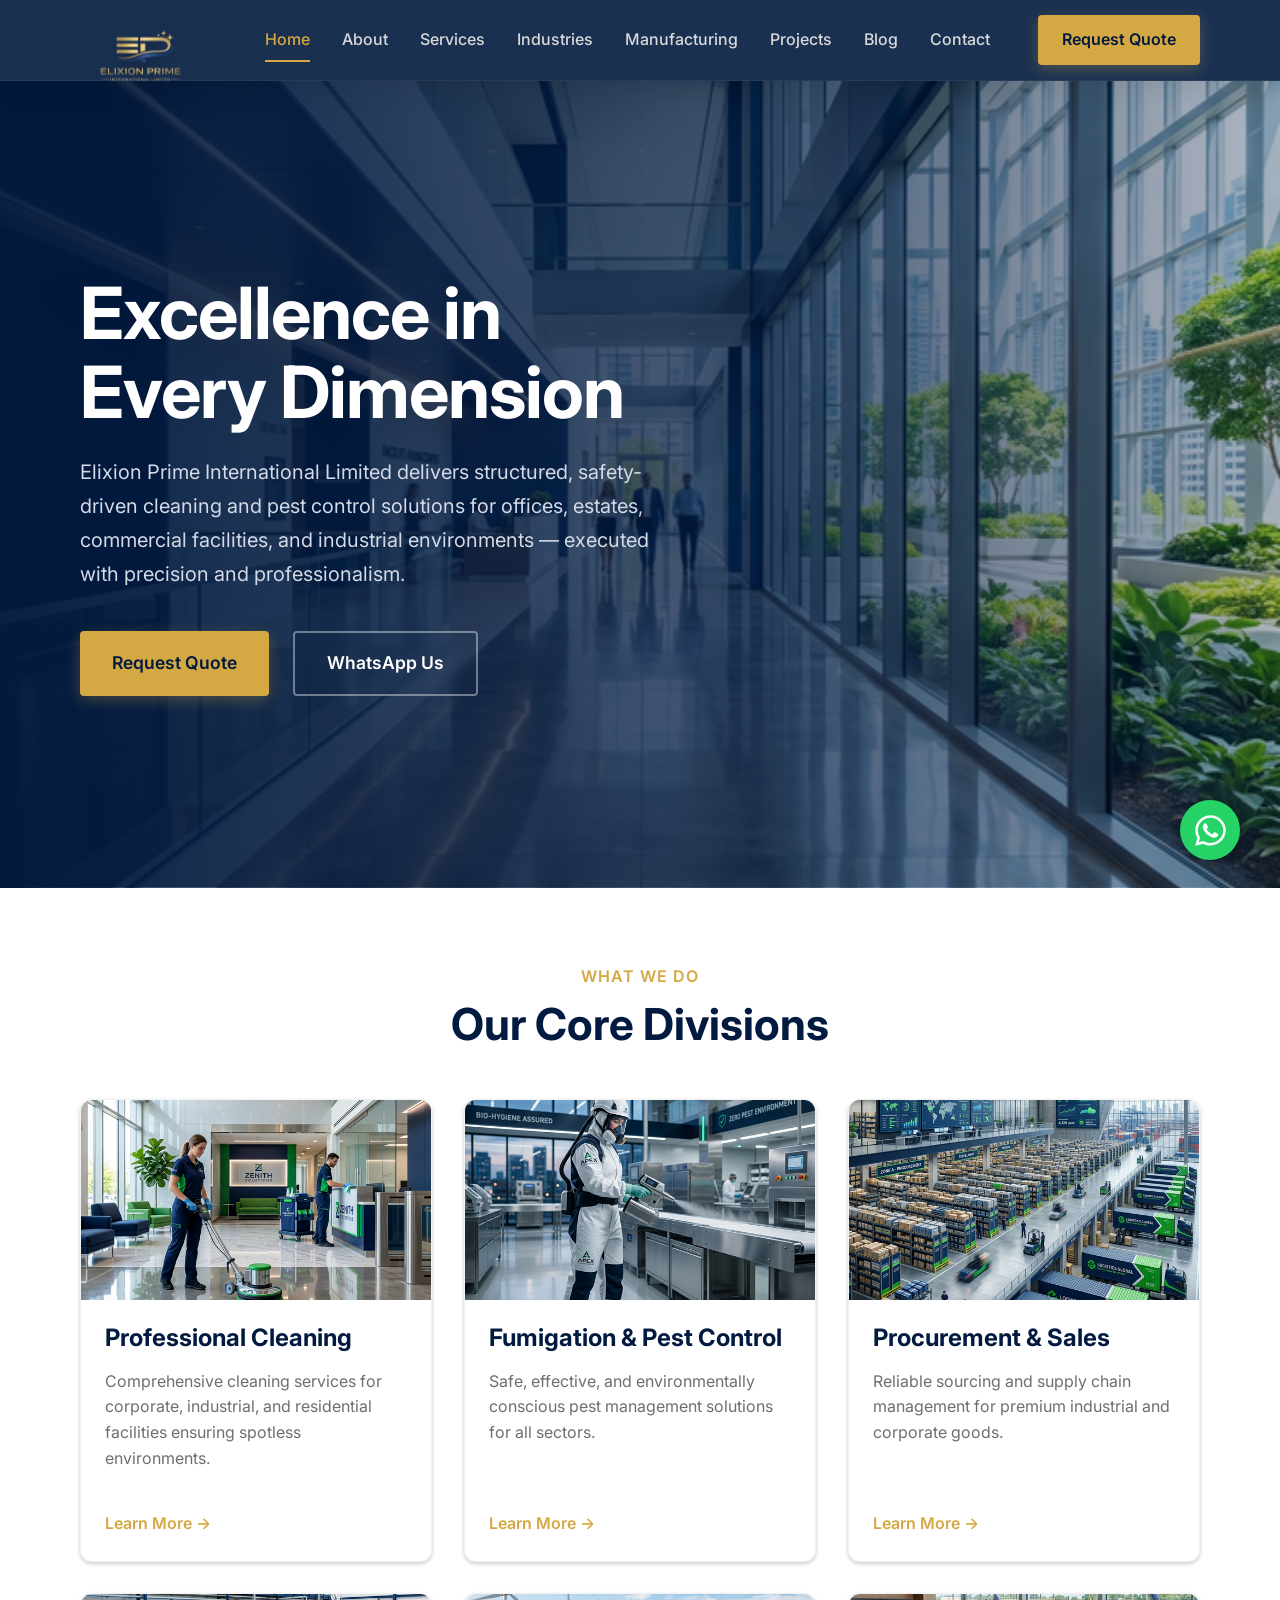
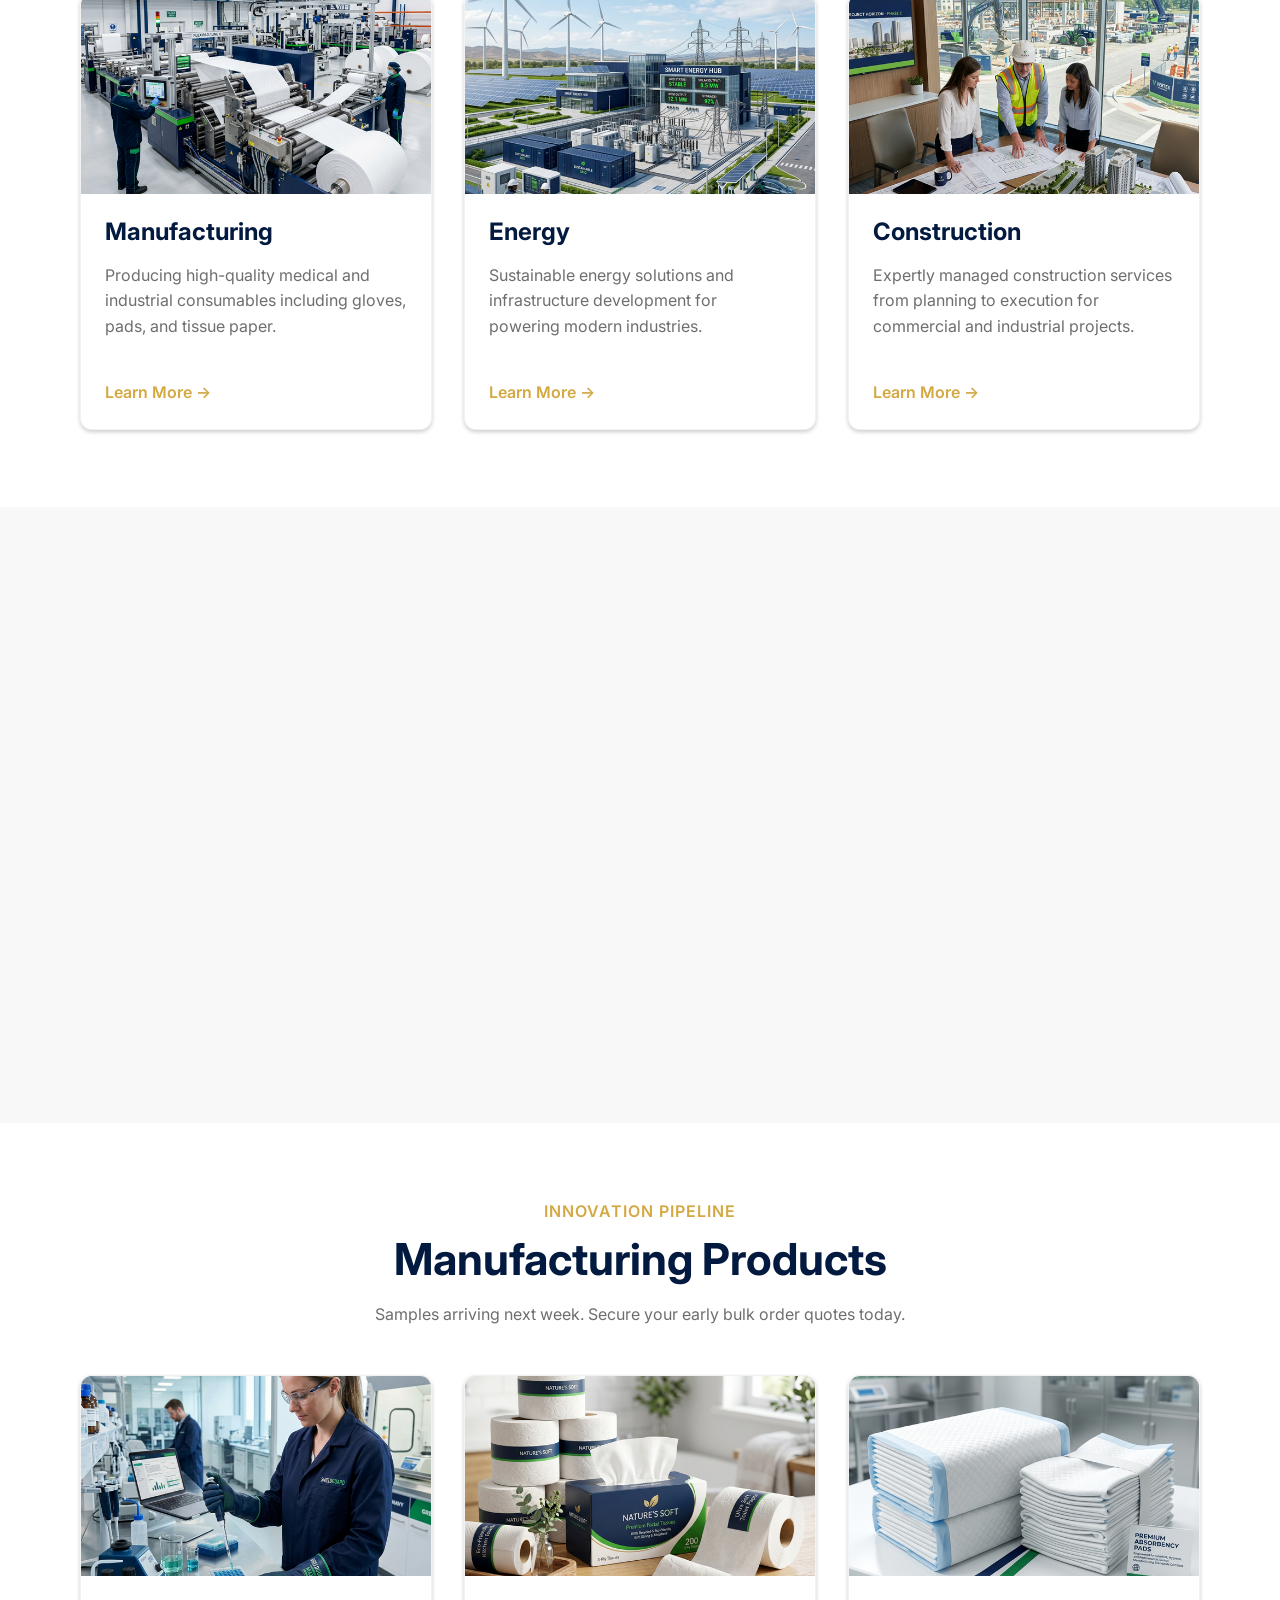
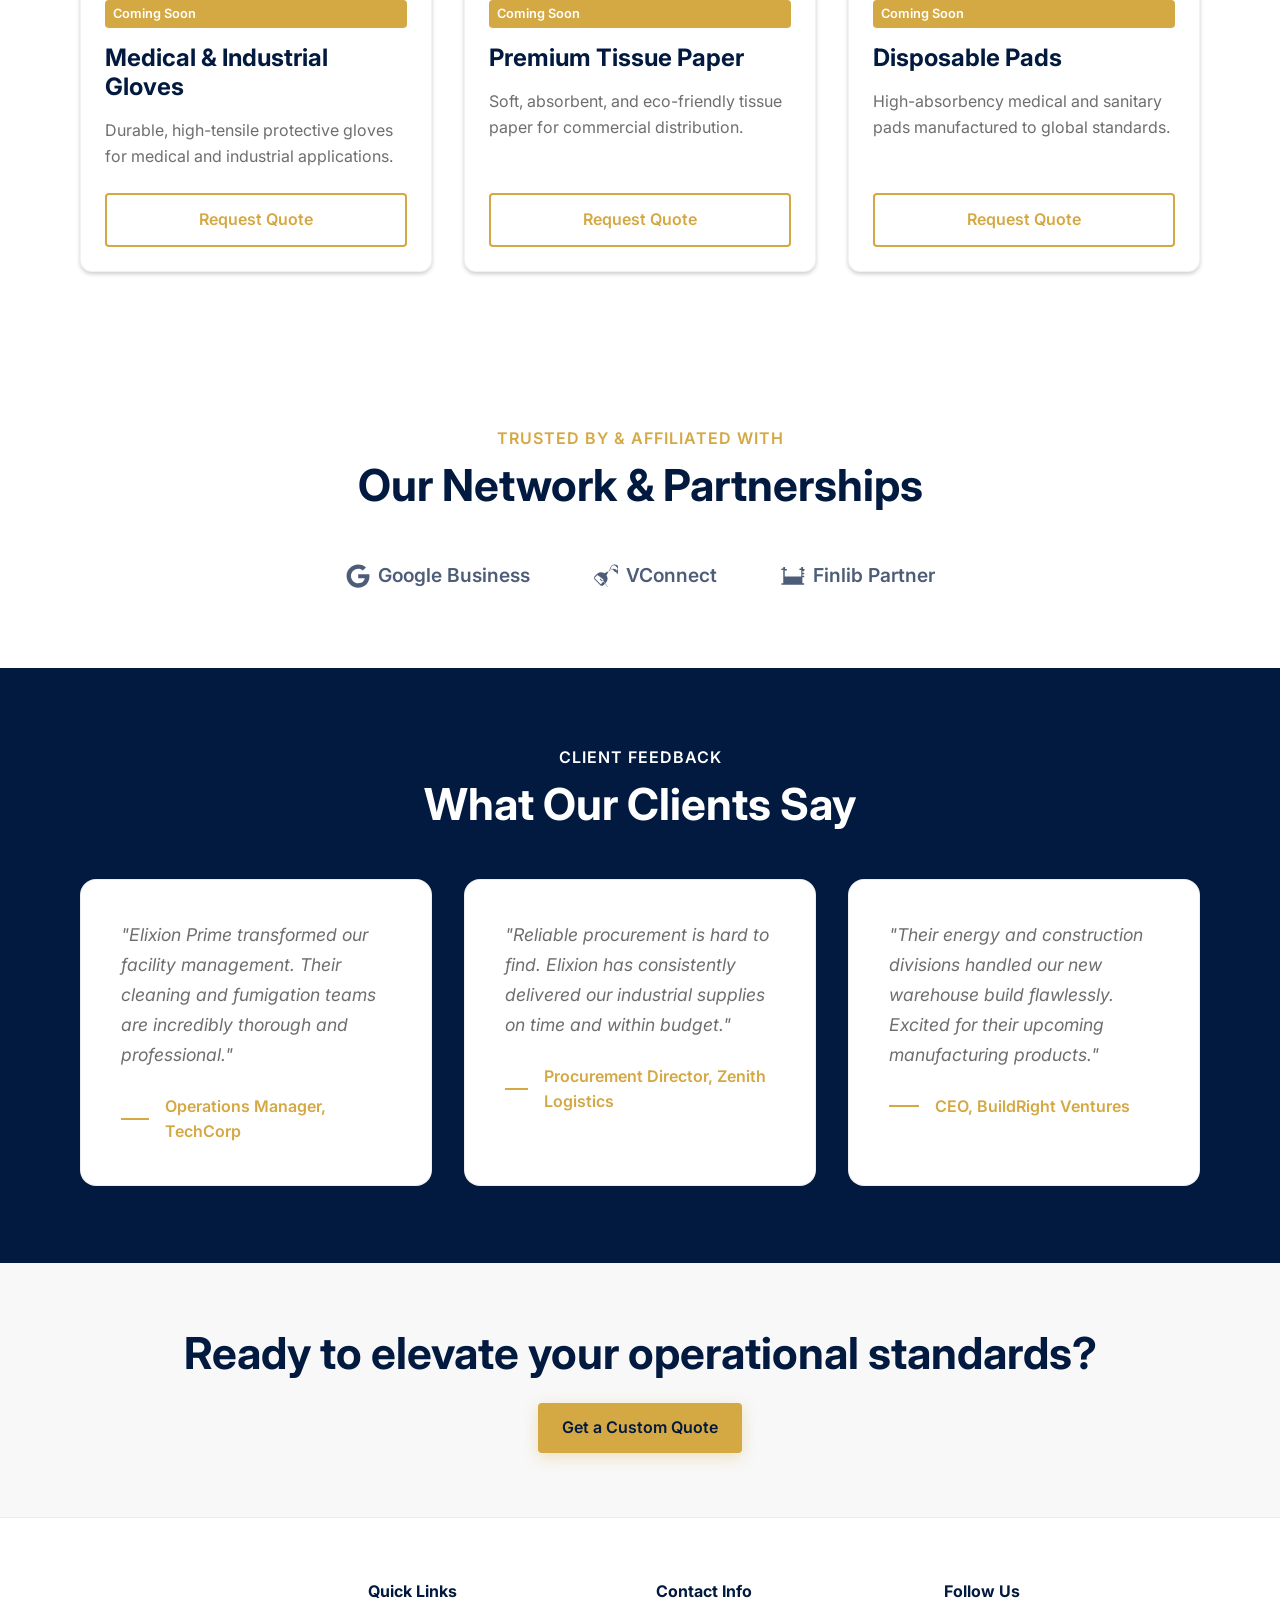
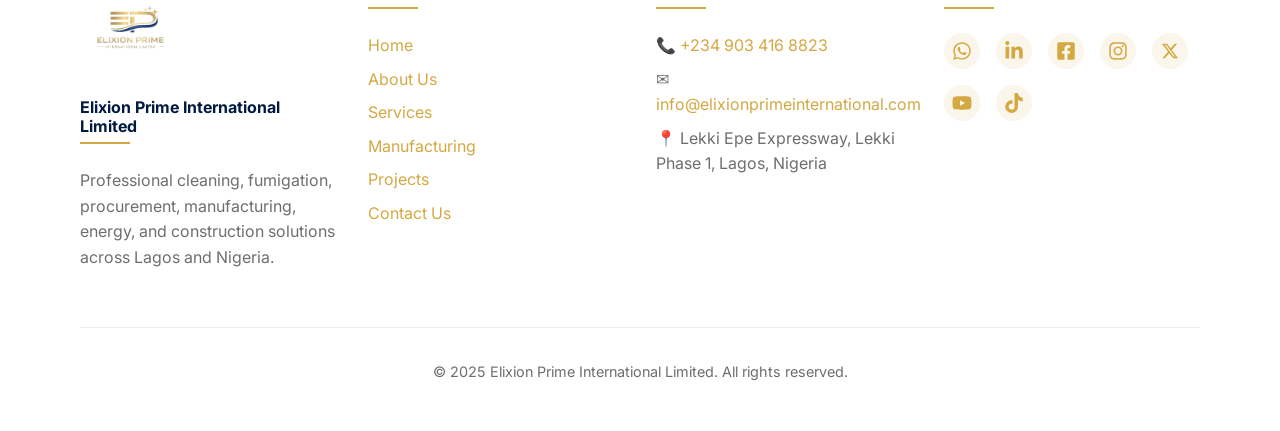
==== commit 3ba07926: "Add files via upload" ====
--- a/index.html
+++ b/index.html
@@ -480,7 +480,7 @@
         </div>
         <div class="footer-col">
           <h4>Follow Us</h4>
-          <div style="display: flex; gap: 1rem; margin-top: 0.5rem; flex-wrap: wrap;">
+                    <div style="display: flex; gap: 1rem; margin-top: 0.5rem; flex-wrap: wrap;">
             <a href="https://wa.me/2349034168823" target="_blank" rel="noopener" aria-label="WhatsApp" style="display:flex; align-items:center; justify-content:center; width:36px; height:36px; border-radius:50%; background:rgba(212,168,67,0.1); color:var(--color-gold); transition:all 0.3s ease;">
                 <svg width="20" height="20" fill="currentColor" viewBox="0 0 448 512"><path d="M380.9 97.1C339 55.1 283.2 32 223.9 32c-122.4 0-222 99.6-222 222 0 39.1 10.2 77.3 29.6 111L0 480l117.7-30.9c32.4 17.7 68.9 27 106.1 27h.1c122.3 0 224.1-99.6 224.1-222 0-59.3-25.2-115-67.1-157.1zm-157 341.6c-33.2 0-65.7-8.9-94-25.7l-6.7-4-69.8 18.3L72 359.2l-4.4-7c-18.5-29.4-28.2-63.3-28.2-98.2 0-101.7 82.8-184.5 184.6-184.5 49.3 0 95.6 19.2 130.4 54.1 34.8 34.9 56.2 81.2 56.1 130.5 0 101.8-84.9 184.6-186.6 184.6zm101.2-138.2c-5.5-2.8-32.8-16.2-37.9-18-5.1-1.9-8.8-2.8-12.5 2.8-3.7 5.6-14.3 18-17.6 21.8-3.2 3.7-6.5 4.2-12 1.4-32.6-16.3-54-29.1-75.5-66-5.7-9.8 5.7-9.1 16.3-30.3 1.8-3.7.9-6.9-.5-9.7-1.4-2.8-12.5-30.1-17.1-41.2-4.5-10.8-9.1-9.3-12.5-9.5-3.2-.2-6.9-.2-10.6-.2-3.7 0-9.7 1.4-14.8 6.9-5.1 5.6-19.4 19-19.4 46.3 0 27.3 19.9 53.7 22.6 57.4 2.8 3.7 39.1 59.7 94.8 83.8 35.2 15.2 49 16.5 66.6 13.9 10.7-1.6 32.8-13.4 37.4-26.4 4.6-13 4.6-24.1 3.2-26.4-1.3-2.5-5-3.9-10.5-6.6z"/></svg>
             </a>
@@ -492,6 +492,15 @@
             </a>
             <a href="https://instagram.com/elixionprime" target="_blank" rel="noopener" aria-label="Instagram" style="display:flex; align-items:center; justify-content:center; width:36px; height:36px; border-radius:50%; background:rgba(212,168,67,0.1); color:var(--color-gold); transition:all 0.3s ease;">
                 <svg width="20" height="20" fill="currentColor" viewBox="0 0 448 512"><path d="M224.1 141c-63.6 0-114.9 51.3-114.9 114.9s51.3 114.9 114.9 114.9S339 319.5 339 255.9 287.7 141 224.1 141zm0 189.6c-41.1 0-74.7-33.5-74.7-74.7s33.5-74.7 74.7-74.7 74.7 33.5 74.7 74.7-33.6 74.7-74.7 74.7zm146.4-194.3c0 14.9-12 26.8-26.8 26.8-14.9 0-26.8-12-26.8-26.8s12-26.8 26.8-26.8 26.8 12 26.8 26.8zm76.1 27.2c-1.7-35.9-9.9-67.7-36.2-93.9-26.2-26.2-58-34.4-93.9-36.2-37-2.1-147.9-2.1-184.9 0-35.8 1.7-67.6 9.9-93.9 36.1s-34.4 58-36.2 93.9c-2.1 37-2.1 147.9 0 184.9 1.7 35.9 9.9 67.7 36.2 93.9s58 34.4 93.9 36.2c37 2.1 147.9 2.1 184.9 0 35.9-1.7 67.7-9.9 93.9-36.2 26.2-26.2 34.4-58 36.2-93.9 2.1-37 2.1-147.8 0-184.8zM398.8 388c-7.8 19.6-22.9 34.7-42.6 42.6-29.5 11.7-99.5 9-132.1 9s-102.7 2.6-132.1-9c-19.6-7.8-34.7-22.9-42.6-42.6-11.7-29.5-9-99.5-9-132.1s-2.6-102.7 9-132.1c7.8-19.6 22.9-34.7 42.6-42.6 29.5-11.7 99.5-9 132.1-9s102.7-2.6 132.1 9c19.6 7.8 34.7 22.9 42.6 42.6 11.7 29.5 9 99.5 9 132.1s2.7 102.7-9 132.1z"/></svg>
+            </a>
+            <a href="https://x.com/elixionprime" target="_blank" rel="noopener" aria-label="X (Twitter)" style="display:flex; align-items:center; justify-content:center; width:36px; height:36px; border-radius:50%; background:rgba(212,168,67,0.1); color:var(--color-gold); transition:all 0.3s ease;">
+                <svg width="18" height="18" fill="currentColor" viewBox="0 0 512 512"><path d="M389.2 48h70.6L305.6 224.2 487 464H345L233.7 318.6 106.5 464H35.8L200.7 275.5 26.8 48H172.4L272.9 180.9 389.2 48zM364.4 421.8h39.1L151.1 88h-42L364.4 421.8z"/></svg>
+            </a>
+            <a href="https://youtube.com/@elixionprime" target="_blank" rel="noopener" aria-label="YouTube" style="display:flex; align-items:center; justify-content:center; width:36px; height:36px; border-radius:50%; background:rgba(212,168,67,0.1); color:var(--color-gold); transition:all 0.3s ease;">
+                <svg width="20" height="20" fill="currentColor" viewBox="0 0 576 512"><path d="M549.7 124.1c-6.3-23.7-24.8-42.3-48.3-48.6C458.8 64 288 64 288 64S117.2 64 74.6 75.5c-23.5 6.3-42 24.9-48.3 48.6-11.4 42.9-11.4 132.3-11.4 132.3s0 89.4 11.4 132.3c6.3 23.7 24.8 41.5 48.3 47.8C117.2 448 288 448 288 448s170.8 0 213.4-11.5c23.5-6.3 42-24.1 48.3-47.8 11.4-42.9 11.4-132.3 11.4-132.3s0-89.4-11.4-132.3zm-317.5 213.5V175.2l142.7 81.2-142.7 81.2z"/></svg>
+            </a>
+            <a href="https://tiktok.com/@elixionprime" target="_blank" rel="noopener" aria-label="TikTok" style="display:flex; align-items:center; justify-content:center; width:36px; height:36px; border-radius:50%; background:rgba(212,168,67,0.1); color:var(--color-gold); transition:all 0.3s ease;">
+                <svg width="20" height="20" fill="currentColor" viewBox="0 0 448 512"><path d="M448,209.91a210.06,210.06,0,0,1-122.77-39.25V349.38A162.55,162.55,0,1,1,185,188.31V278.2a74.62,74.62,0,1,0,52.23,71.18V0l88,0a121.18,121.18,0,0,0,1.86,22.17h0A122.18,122.18,0,0,0,381,102.39a121.43,121.43,0,0,0,67,20.14Z"/></svg>
             </a>
           </div>
         </div>
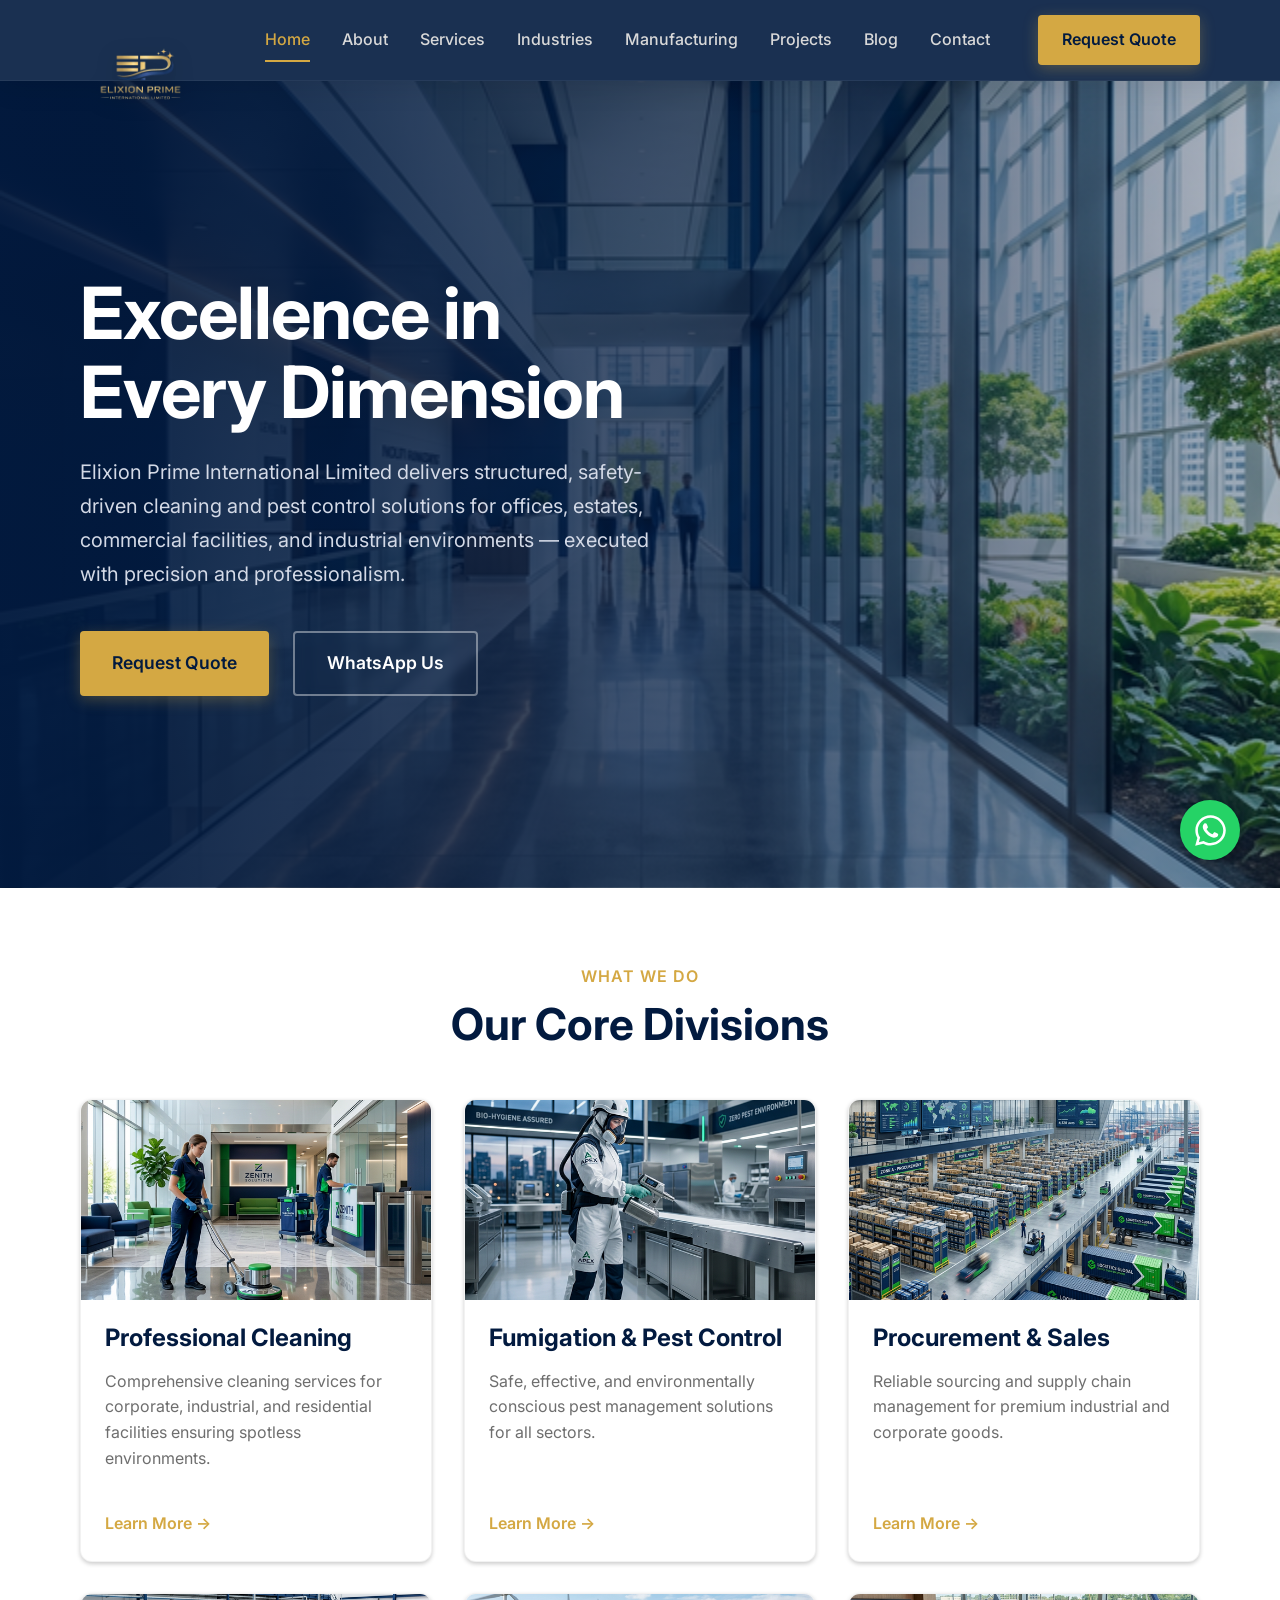
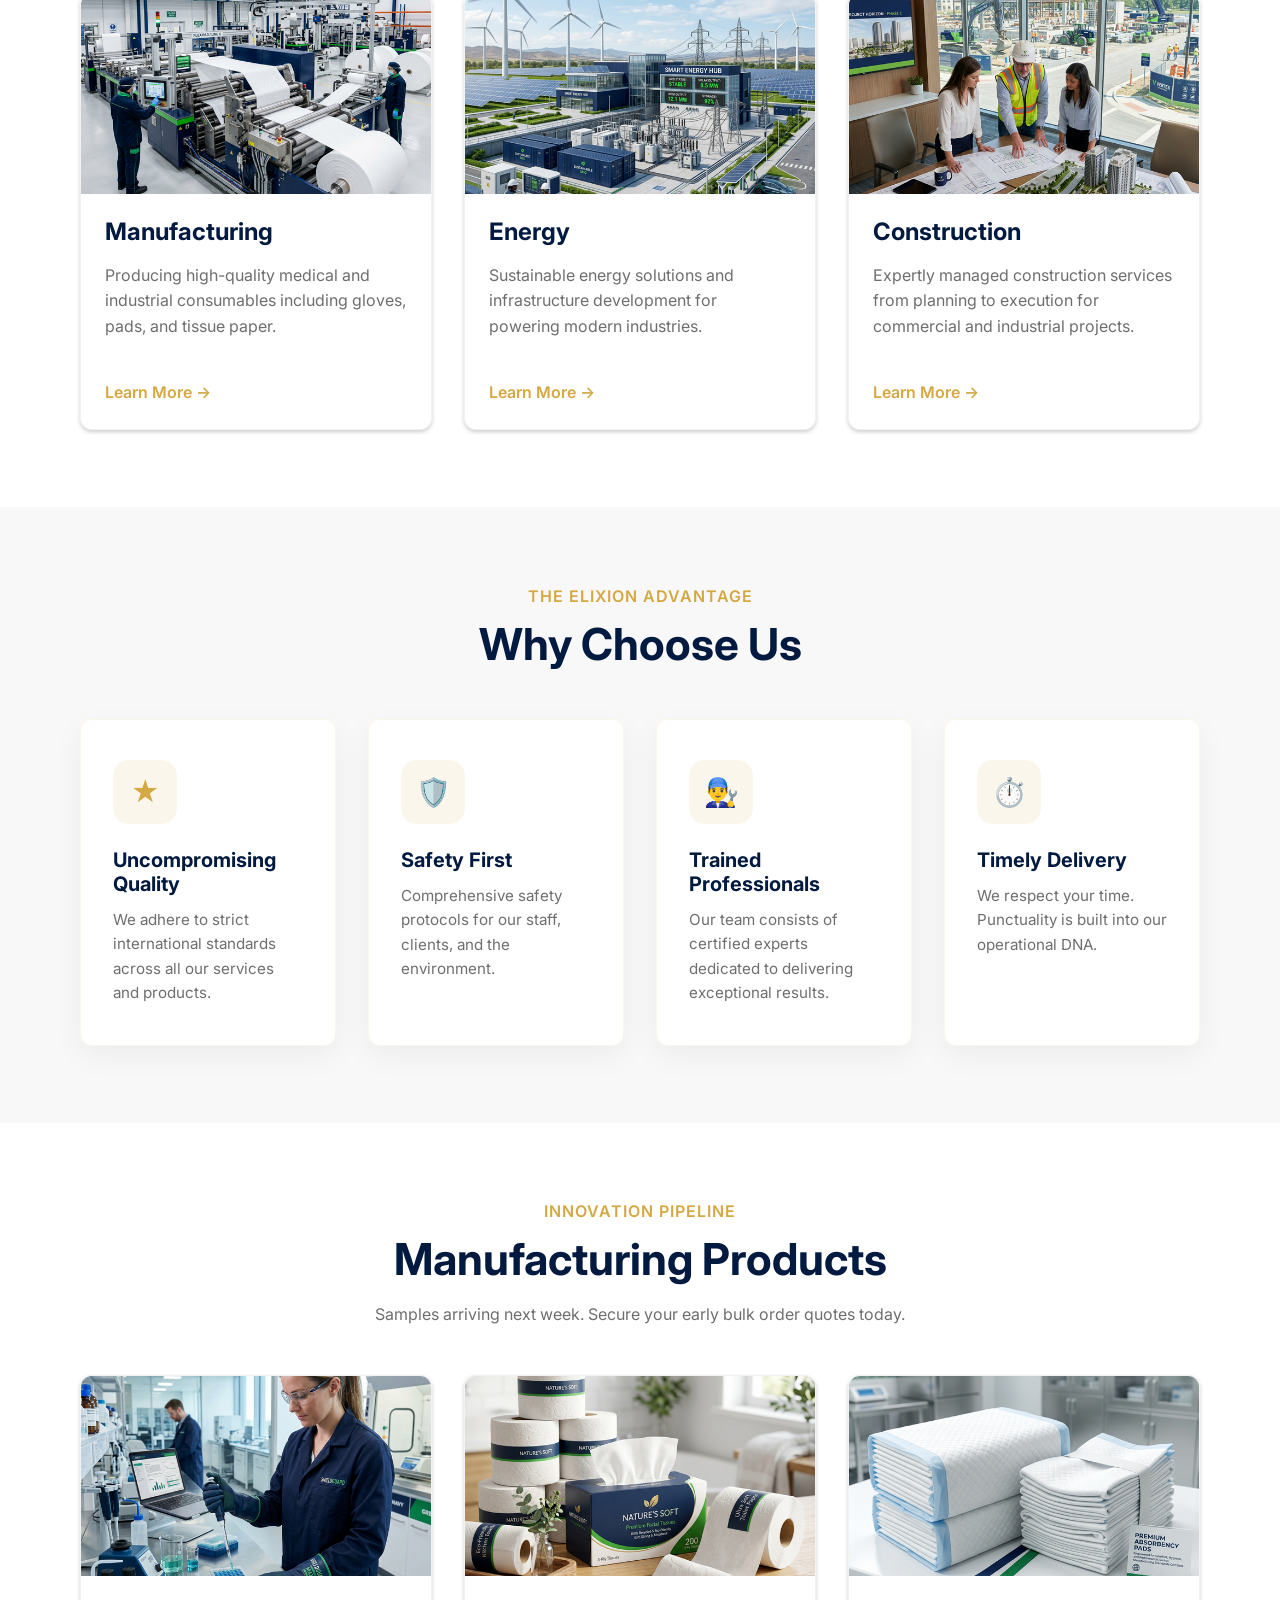
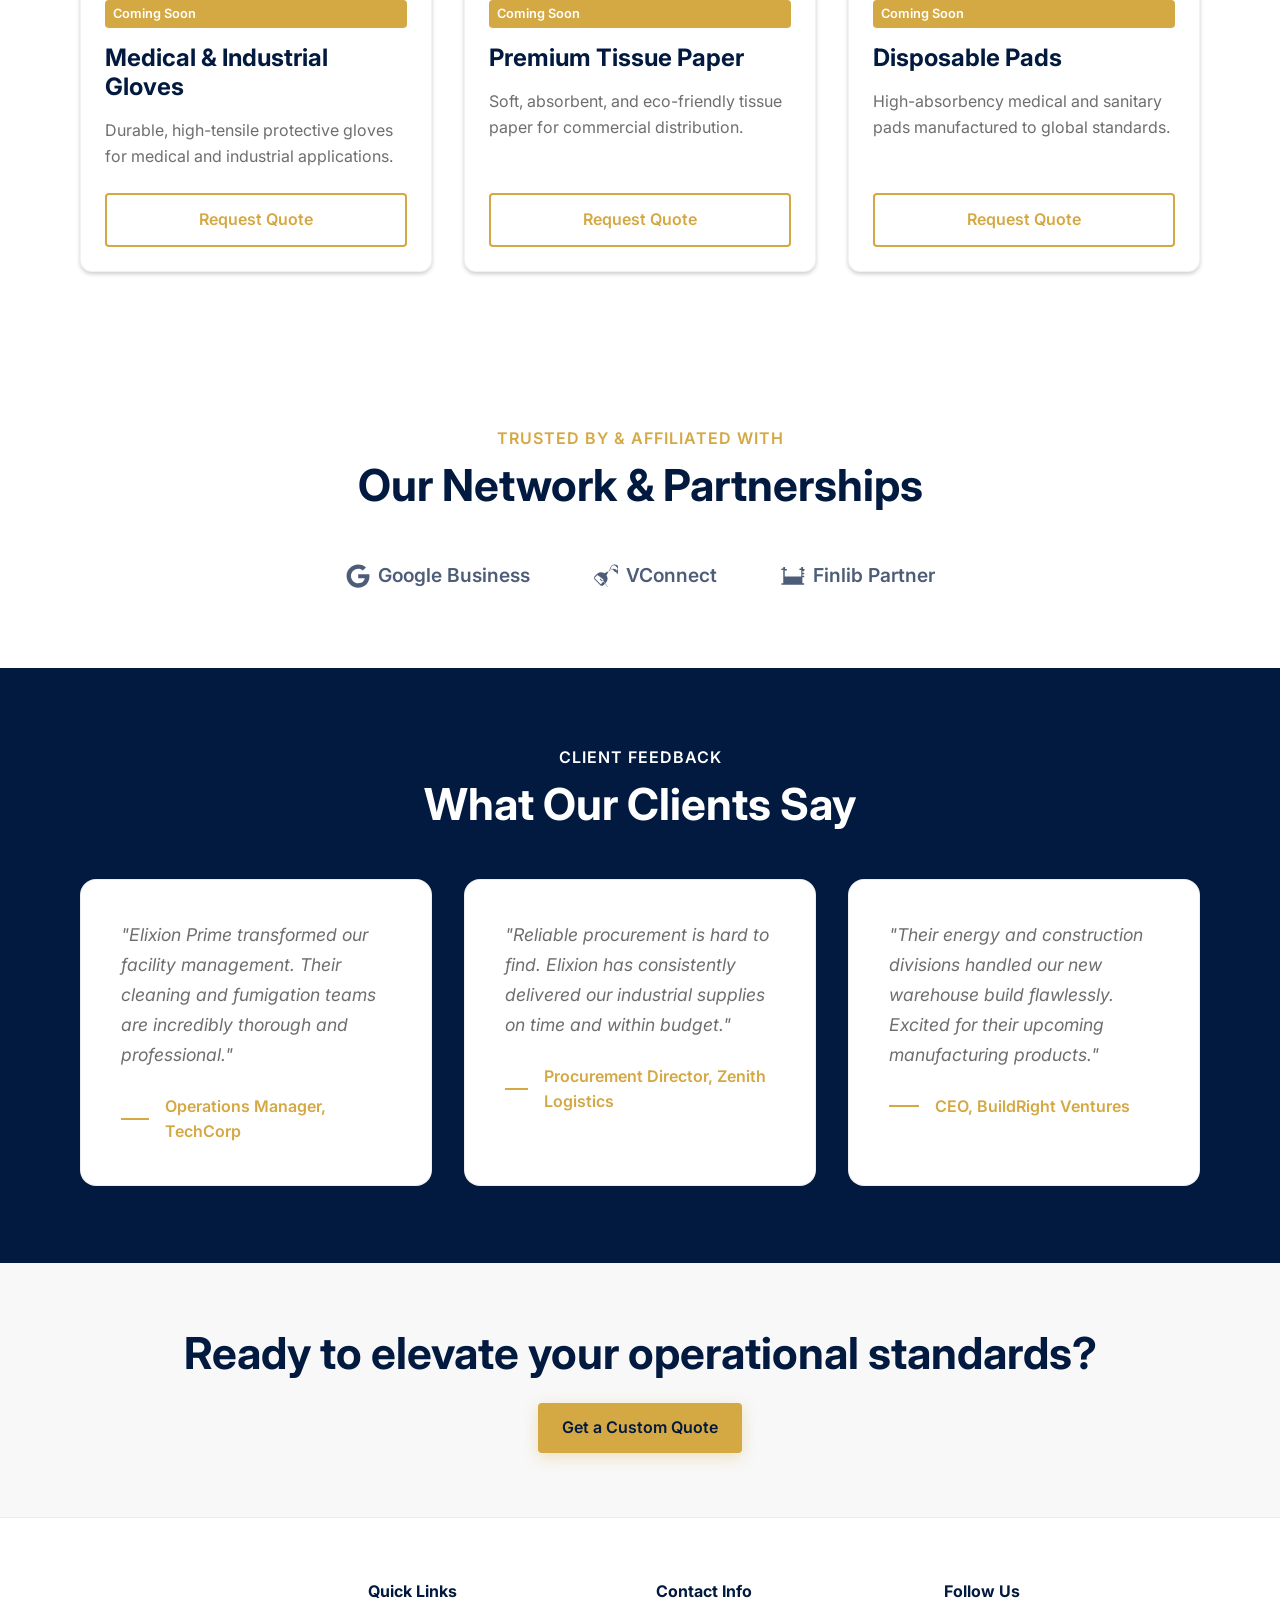
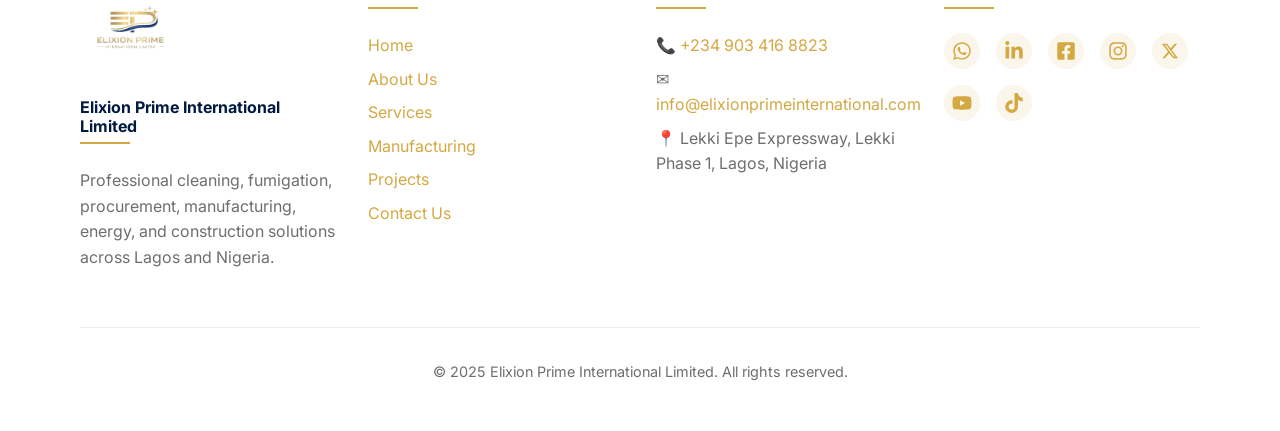
==== commit 598418c3: "Add files via upload" ====
--- a/index.html
+++ b/index.html
@@ -208,7 +208,7 @@
             <div class="dropdown-content">
               <a href="cleaning.html">Professional Cleaning</a>
               <a href="fumigation.html">Fumigation & Pest Control</a>
-              <a href="services.html">Procurement</a>
+              <a href="procurement.html">Procurement</a>
               <a href="manufacturing.html">Manufacturing</a>
               <a href="energy.html">Energy</a>
               <a href="construction.html">Construction</a>
@@ -273,7 +273,7 @@
           <span style="display:inline-block; margin-top: 1rem; color: var(--color-gold); font-weight: 600;">Learn More &rarr;</span>
           </div>
         </a>
-        <a href="services.html" class="card">
+        <a href="procurement.html" class="card">
           <img src="procurement-service.png" alt="Procurement" class="card-img" loading="lazy" decoding="async">
           <div class="card-body">
             <h3 class="card-title">Procurement & Sales</h3>
@@ -291,7 +291,7 @@
           <span style="display:inline-block; margin-top: 1rem; color: var(--color-gold); font-weight: 600;">Learn More &rarr;</span>
           </div>
         </a>
-        <a href="services.html" class="card">
+        <a href="energy.html" class="card">
           <img src="energy-service.png" alt="Energy" class="card-img" loading="lazy" decoding="async">
           <div class="card-body">
             <h3 class="card-title">Energy</h3>
@@ -300,7 +300,7 @@
           <span style="display:inline-block; margin-top: 1rem; color: var(--color-gold); font-weight: 600;">Learn More &rarr;</span>
           </div>
         </a>
-        <a href="services.html" class="card">
+        <a href="construction.html" class="card">
           <img src="construction-service.png" alt="Construction" class="card-img" loading="lazy" decoding="async">
           <div class="card-body">
             <h3 class="card-title">Construction</h3>
